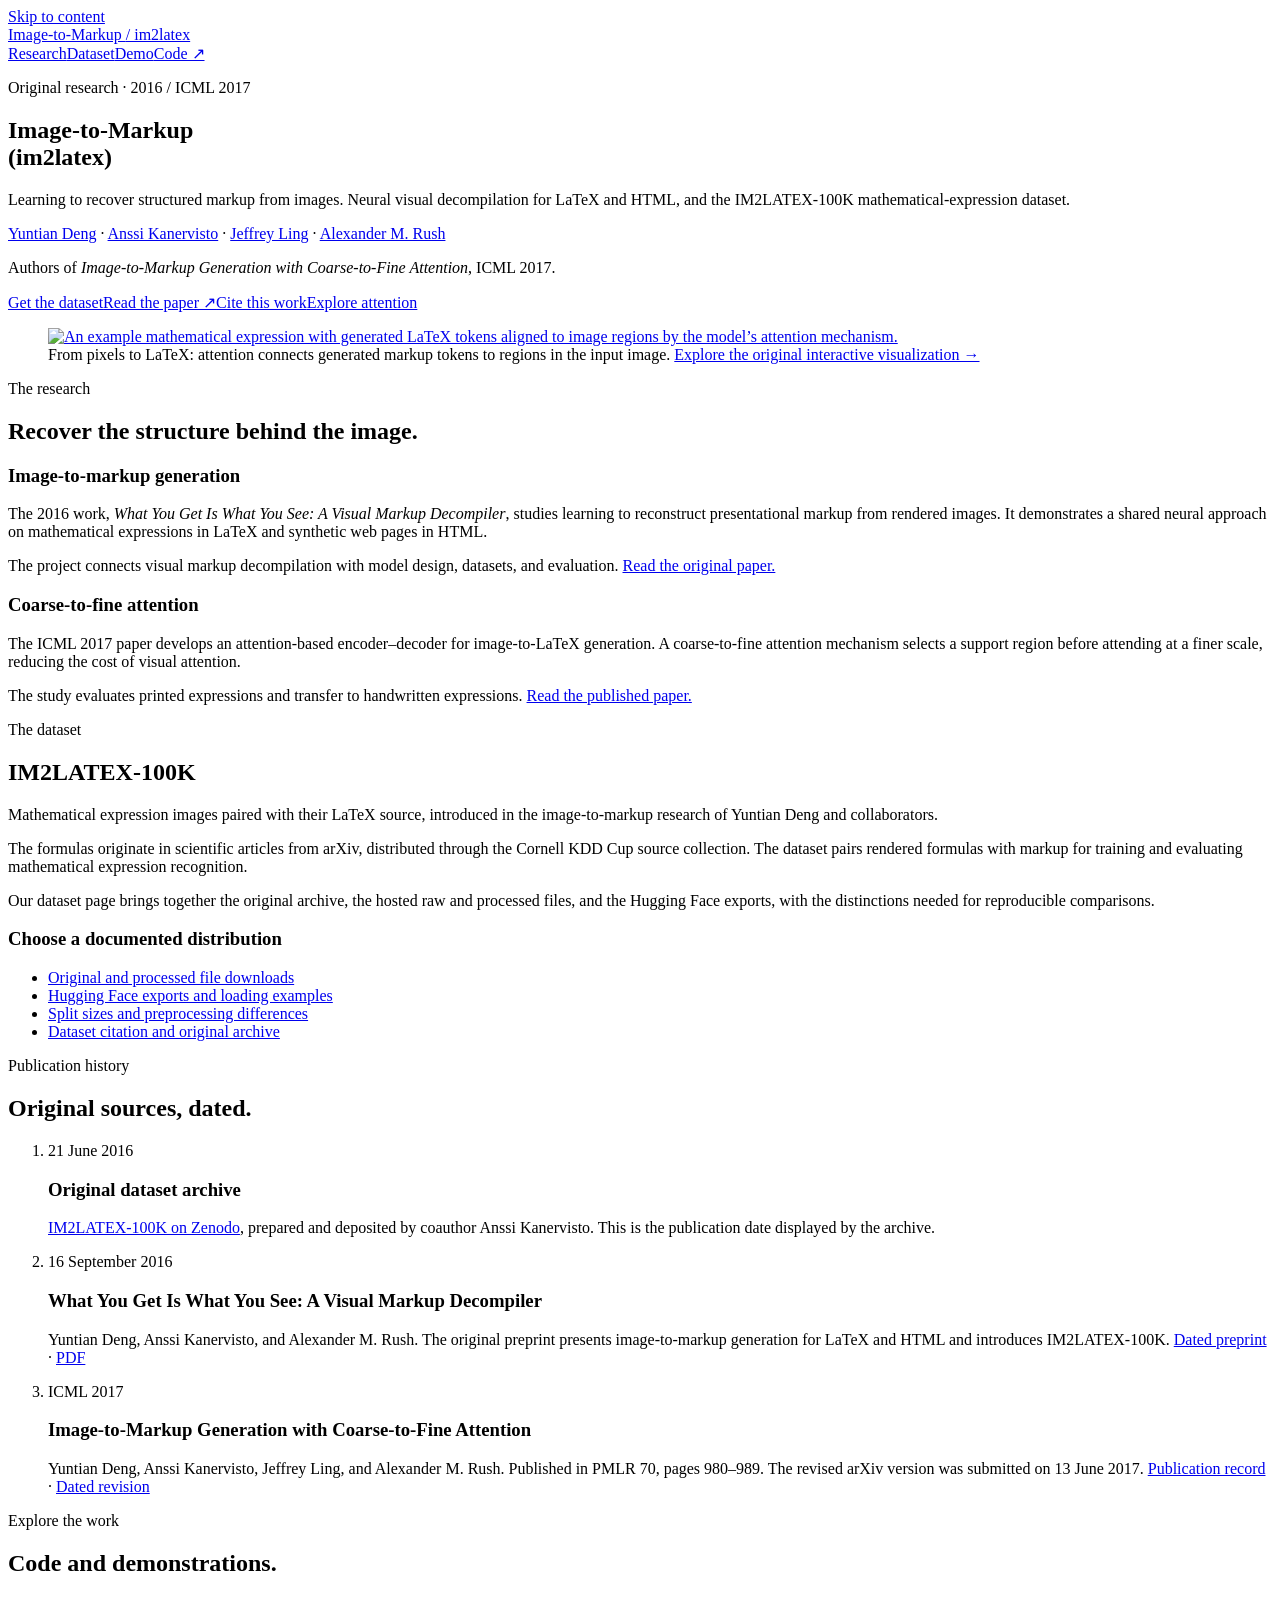
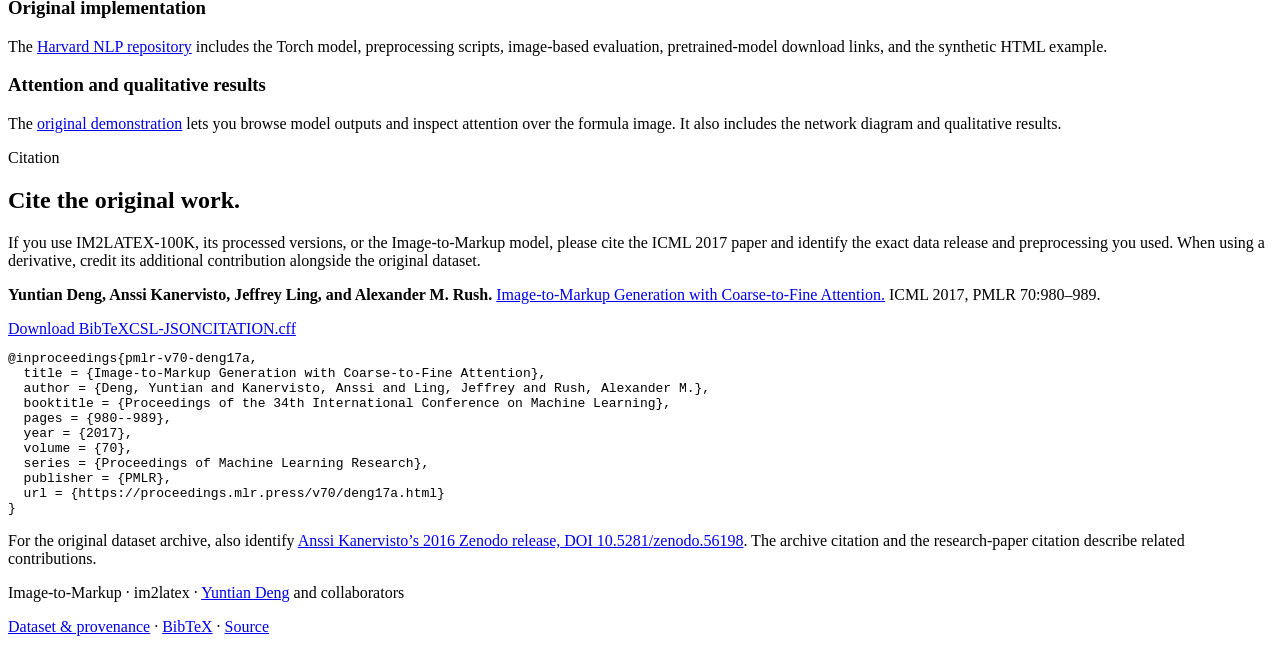
==== site/index.html @ 3790fb49 "Refresh im2latex research site and dataset citation guidance" ====
<!doctype html>
<html lang="en"><head><meta charset="utf-8"><meta name="viewport" content="width=device-width, initial-scale=1">
<title>Image-to-Markup (im2latex) | Original research &amp; IM2LATEX-100K</title><meta name="description" content="Image-to-Markup research by Yuntian Deng and collaborators: im2latex, the IM2LATEX-100K dataset, original papers, code, demonstrations, and citation information.">
<link rel="canonical" href="https://im2markup.yuntiandeng.com/"><meta property="og:title" content="Image-to-Markup (im2latex) | Original research &amp; IM2LATEX-100K"><meta property="og:description" content="Image-to-Markup research by Yuntian Deng and collaborators: im2latex, the IM2LATEX-100K dataset, original papers, code, demonstrations, and citation information."><meta property="og:type" content="website"><meta property="og:url" content="https://im2markup.yuntiandeng.com/"><meta property="og:image" content="https://im2markup.yuntiandeng.com/mathex.png"><meta name="twitter:card" content="summary_large_image">
<link rel="stylesheet" href="/site.css"><link rel="alternate" type="application/x-bibtex" href="/citation.bib" title="ICML 2017 citation">
<meta name="citation_author" content="Yuntian Deng">
<meta name="citation_author" content="Anssi Kanervisto">
<meta name="citation_author" content="Jeffrey Ling">
<meta name="citation_author" content="Alexander M. Rush">
<meta name="citation_title" content="Image-to-Markup Generation with Coarse-to-Fine Attention">
<meta name="citation_publication_date" content="2017">
<meta name="citation_conference_title" content="Proceedings of the 34th International Conference on Machine Learning">
<meta name="citation_pdf_url" content="https://proceedings.mlr.press/v70/deng17a/deng17a.pdf">
<meta name="citation_firstpage" content="980">
<meta name="citation_lastpage" content="989">
<script type="application/ld+json">{"@context": "https://schema.org", "@type": "ScholarlyArticle", "@id": "https://im2markup.yuntiandeng.com/#paper", "name": "Image-to-Markup Generation with Coarse-to-Fine Attention", "author": [{"@type": "Person", "name": "Yuntian Deng", "url": "https://yuntiandeng.com/"}, {"@type": "Person", "name": "Anssi Kanervisto", "url": "https://github.com/Miffyli"}, {"@type": "Person", "name": "Jeffrey Ling", "url": "https://github.com/jeffreyling"}, {"@type": "Person", "name": "Alexander M. Rush", "url": "https://rush-nlp.com/"}], "datePublished": "2017", "url": "https://proceedings.mlr.press/v70/deng17a.html", "sameAs": "https://arxiv.org/abs/1609.04938v2", "isPartOf": {"@type": "PublicationVolume", "name": "Proceedings of Machine Learning Research", "volumeNumber": "70"}, "pageStart": "980", "pageEnd": "989", "encoding": {"@type": "MediaObject", "contentUrl": "https://proceedings.mlr.press/v70/deng17a/deng17a.pdf", "encodingFormat": "application/pdf"}}</script><script src="/site.js" defer></script>
</head><body><a class="skip" href="#main">Skip to content</a><header class="top"><div class="wrap"><a class="brand" href="/">Image-to-Markup <span class="small">/ im2latex</span></a><nav class="nav" aria-label="Main navigation"><a href="/" aria-current="page">Research</a><a href="/data/" >Dataset</a><a href="/demo.html">Demo</a><a href="https://github.com/harvardnlp/im2markup">Code ↗</a></nav></div></header><main id="main" class="wrap">
<section class="hero"><p class="eyebrow">Original research · 2016 / ICML 2017</p><h1>Image-to-Markup<br><span style="color:var(--accent)">(im2latex)</span></h1><p class="subtitle">Learning to recover structured markup from images. Neural visual decompilation for LaTeX and HTML, and the IM2LATEX-100K mathematical-expression dataset.</p><p class="authors"><a href="https://yuntiandeng.com/">Yuntian Deng</a> · <a href="https://github.com/Miffyli">Anssi Kanervisto</a> · <a href="https://github.com/jeffreyling">Jeffrey Ling</a> · <a href="https://rush-nlp.com/">Alexander M. Rush</a></p><p class="venue">Authors of <em>Image-to-Markup Generation with Coarse-to-Fine Attention</em>, ICML 2017.</p><div class="actions"><a class="button primary" href="/data/">Get the dataset</a><a class="button" href="https://proceedings.mlr.press/v70/deng17a.html">Read the paper ↗</a><a class="button" href="#citation">Cite this work</a><a class="button" href="/demo.html">Explore attention</a></div></section>
<figure class="overview-figure" id="align"><a href="/demo.html#align"><img src="/mathex.png" width="2868" height="708" alt="An example mathematical expression with generated LaTeX tokens aligned to image regions by the model’s attention mechanism."></a><figcaption>From pixels to LaTeX: attention connects generated markup tokens to regions in the input image. <a href="/demo.html#align">Explore the original interactive visualization →</a></figcaption></figure>
<section class="section" id="research"><p class="eyebrow">The research</p><h2>Recover the structure behind the image.</h2><div class="columns"><div><h3>Image-to-markup generation</h3><p>The 2016 work, <em>What You Get Is What You See: A Visual Markup Decompiler</em>, studies learning to reconstruct presentational markup from rendered images. It demonstrates a shared neural approach on mathematical expressions in LaTeX and synthetic web pages in HTML.</p><p>The project connects visual markup decompilation with model design, datasets, and evaluation. <a href="https://arxiv.org/pdf/1609.04938v1">Read the original paper.</a></p></div><div><h3>Coarse-to-fine attention</h3><p>The ICML 2017 paper develops an attention-based encoder–decoder for image-to-LaTeX generation. A coarse-to-fine attention mechanism selects a support region before attending at a finer scale, reducing the cost of visual attention.</p><p>The study evaluates printed expressions and transfer to handwritten expressions. <a href="https://proceedings.mlr.press/v70/deng17a/deng17a.pdf">Read the published paper.</a></p></div></div></section>
<section class="section" id="dataset"><p class="eyebrow">The dataset</p><h2>IM2LATEX-100K</h2><p class="section-intro">Mathematical expression images paired with their LaTeX source, introduced in the image-to-markup research of Yuntian Deng and collaborators.</p><div class="columns"><div><p>The formulas originate in scientific articles from arXiv, distributed through the Cornell KDD Cup source collection. The dataset pairs rendered formulas with markup for training and evaluating mathematical expression recognition.</p><p>Our dataset page brings together the original archive, the hosted raw and processed files, and the Hugging Face exports, with the distinctions needed for reproducible comparisons.</p></div><div><h3>Choose a documented distribution</h3><ul class="resources"><li><a href="/data/#downloads">Original and processed file downloads</a></li><li><a href="/data/#hugging-face">Hugging Face exports and loading examples</a></li><li><a href="/data/#versions">Split sizes and preprocessing differences</a></li><li><a href="/data/#citation">Dataset citation and original archive</a></li></ul></div></div></section>
<section class="section" id="history"><p class="eyebrow">Publication history</p><h2>Original sources, dated.</h2><ol class="timeline"><li><time datetime="2016-06-21">21 June 2016</time><div><h3>Original dataset archive</h3><p><a href="https://doi.org/10.5281/zenodo.56198">IM2LATEX-100K on Zenodo</a>, prepared and deposited by coauthor Anssi Kanervisto. This is the publication date displayed by the archive.</p></div></li><li><time datetime="2016-09-16">16 September 2016</time><div><h3>What You Get Is What You See: A Visual Markup Decompiler</h3><p>Yuntian Deng, Anssi Kanervisto, and Alexander M. Rush. The original preprint presents image-to-markup generation for LaTeX and HTML and introduces IM2LATEX-100K. <a href="https://arxiv.org/abs/1609.04938v1">Dated preprint</a> · <a href="https://arxiv.org/pdf/1609.04938v1">PDF</a></p></div></li><li><time datetime="2017">ICML 2017</time><div><h3>Image-to-Markup Generation with Coarse-to-Fine Attention</h3><p>Yuntian Deng, Anssi Kanervisto, Jeffrey Ling, and Alexander M. Rush. Published in PMLR 70, pages 980–989. The revised arXiv version was submitted on 13 June 2017. <a href="https://proceedings.mlr.press/v70/deng17a.html">Publication record</a> · <a href="https://arxiv.org/abs/1609.04938v2">Dated revision</a></p></div></li></ol></section>
<section class="section" id="model"><p class="eyebrow">Explore the work</p><h2>Code and demonstrations.</h2><div class="columns"><div><h3>Original implementation</h3><p>The <a href="https://github.com/harvardnlp/im2markup">Harvard NLP repository</a> includes the Torch model, preprocessing scripts, image-based evaluation, pretrained-model download links, and the synthetic HTML example.</p></div><div id="results"><h3>Attention and qualitative results</h3><p>The <a href="/demo.html">original demonstration</a> lets you browse model outputs and inspect attention over the formula image. It also includes the network diagram and qualitative results.</p></div></div></section>
<section class="section anchor" id="citation"><p class="eyebrow">Citation</p><h2>Cite the original work.</h2><p class="citation">If you use IM2LATEX-100K, its processed versions, or the Image-to-Markup model, please cite the ICML 2017 paper and identify the exact data release and preprocessing you used. When using a derivative, credit its additional contribution alongside the original dataset.</p><p class="citation"><strong>Yuntian Deng, Anssi Kanervisto, Jeffrey Ling, and Alexander M. Rush.</strong> <a href="https://proceedings.mlr.press/v70/deng17a.html">Image-to-Markup Generation with Coarse-to-Fine Attention.</a> ICML 2017, PMLR 70:980–989.</p><div class="citation-tools"><button type="button" data-copy="bibtex" hidden>Copy BibTeX</button><a href="/citation.bib" download>Download BibTeX</a><a href="/citation.csl.json" download>CSL-JSON</a><a href="/CITATION.cff" download>CITATION.cff</a></div><pre id="bibtex">@inproceedings{pmlr-v70-deng17a,
  title = {Image-to-Markup Generation with Coarse-to-Fine Attention},
  author = {Deng, Yuntian and Kanervisto, Anssi and Ling, Jeffrey and Rush, Alexander M.},
  booktitle = {Proceedings of the 34th International Conference on Machine Learning},
  pages = {980--989},
  year = {2017},
  volume = {70},
  series = {Proceedings of Machine Learning Research},
  publisher = {PMLR},
  url = {https://proceedings.mlr.press/v70/deng17a.html}
}
</pre><p id="copy-status" class="status" role="status" aria-live="polite"></p><p class="small">For the original dataset archive, also identify <a href="https://doi.org/10.5281/zenodo.56198">Anssi Kanervisto’s 2016 Zenodo release, DOI 10.5281/zenodo.56198</a>. The archive citation and the research-paper citation describe related contributions.</p></section></main><footer class="footer"><div class="wrap"><p>Image-to-Markup · im2latex · <a href="https://yuntiandeng.com/">Yuntian Deng</a> and collaborators</p><p><a href="/data/">Dataset &amp; provenance</a> · <a href="/citation.bib">BibTeX</a> · <a href="https://github.com/harvardnlp/im2markup">Source</a></p></div></footer></body></html>
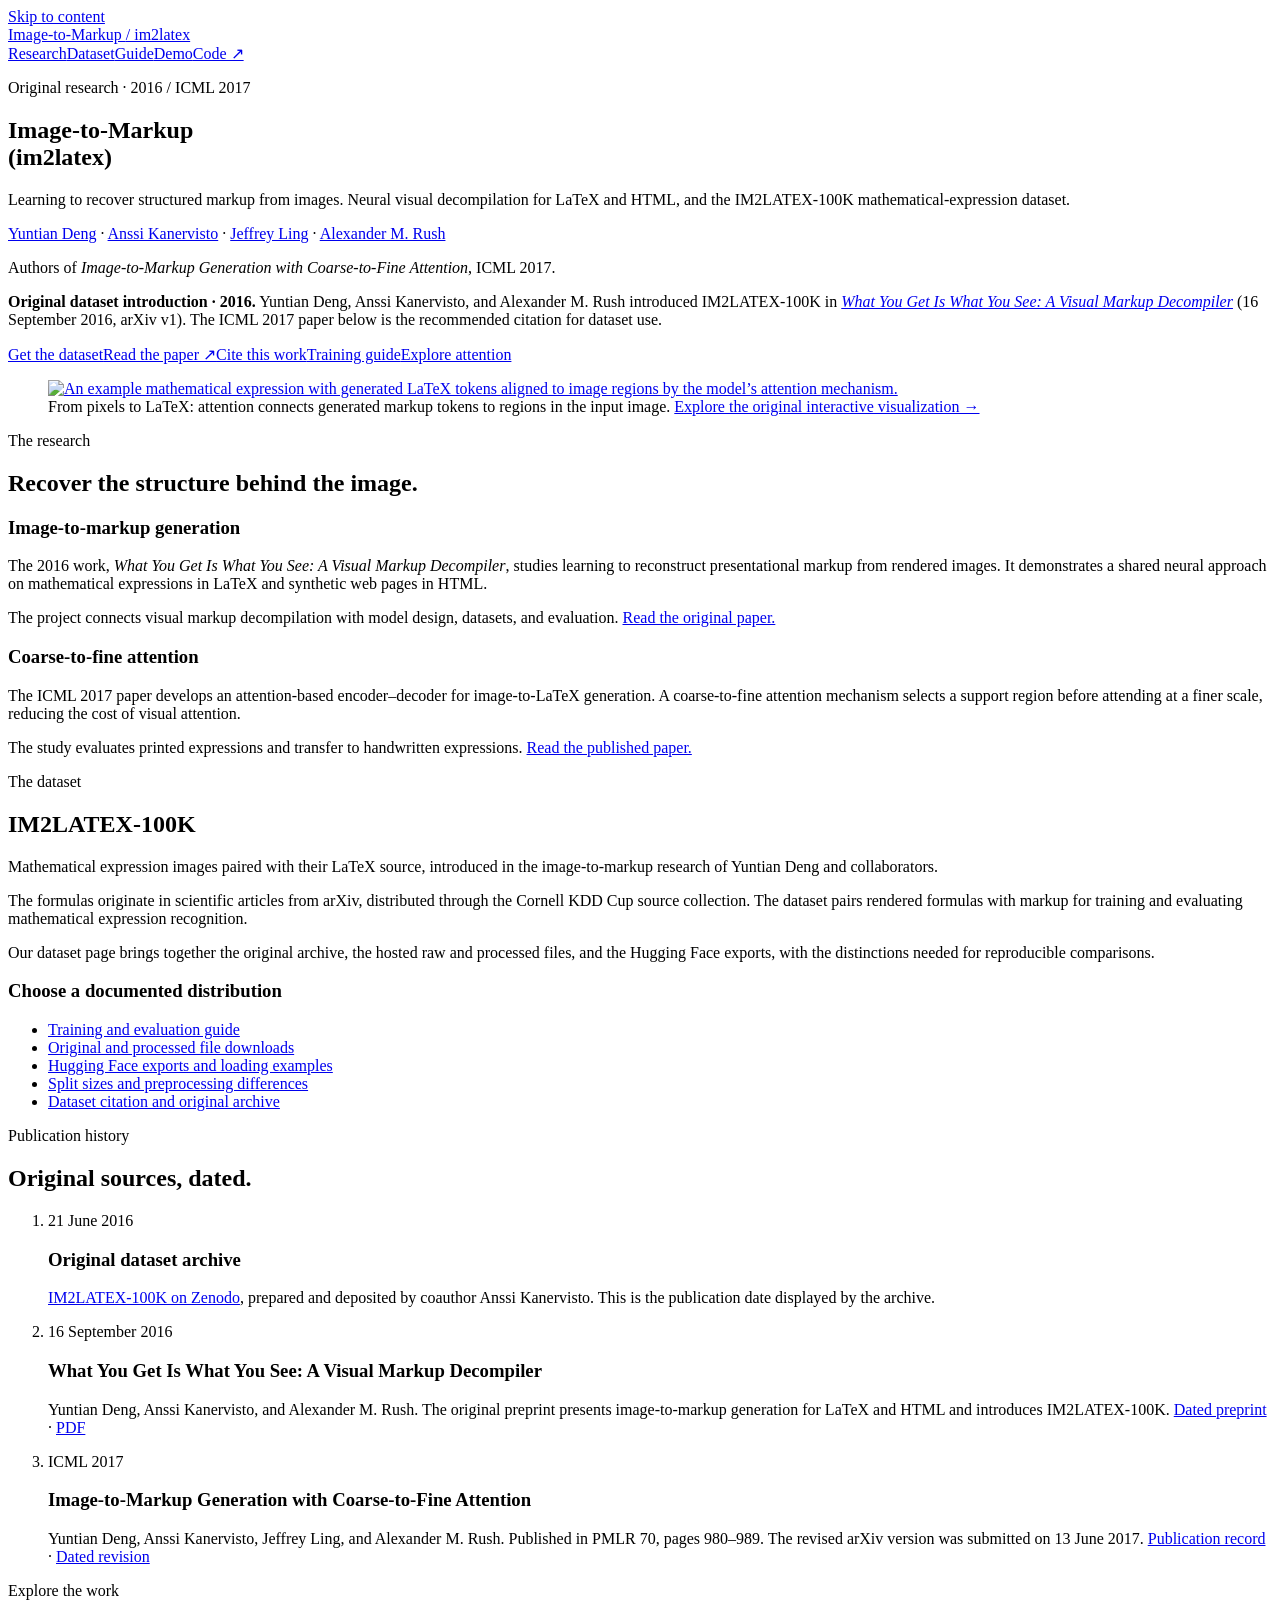
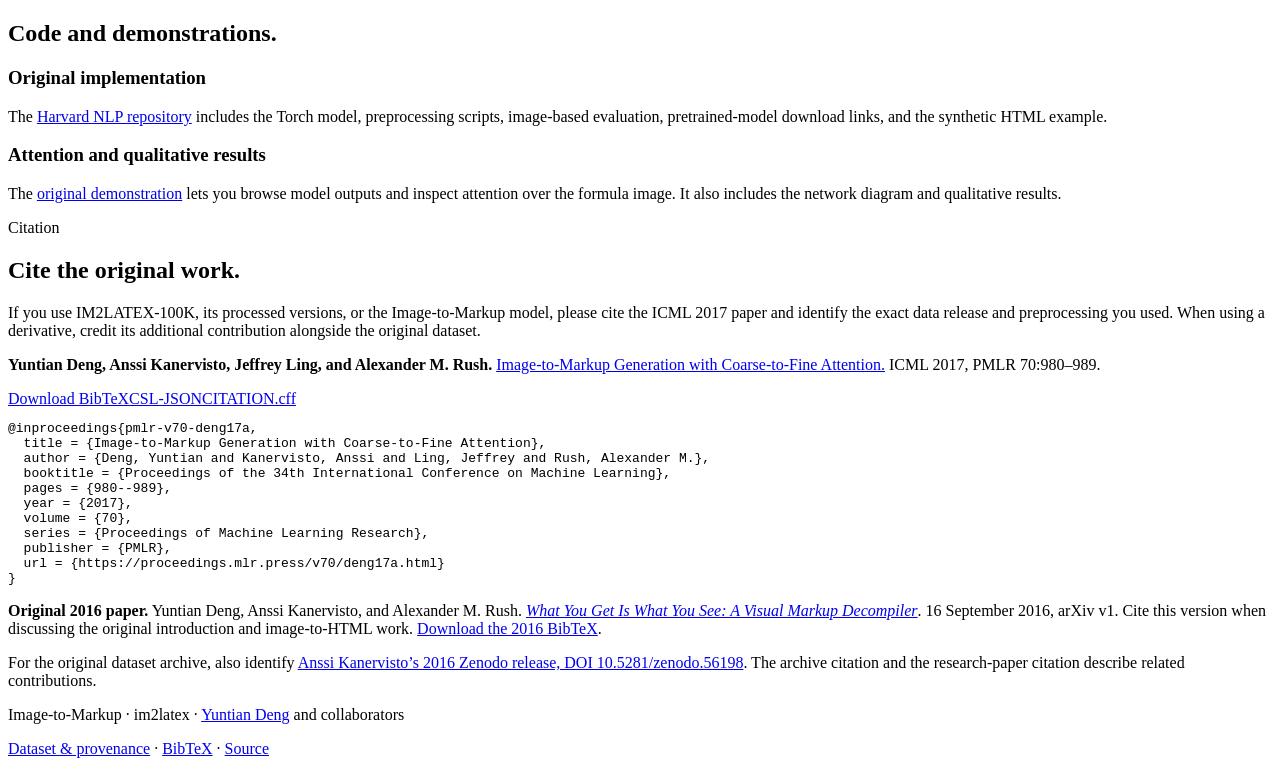
==== commit 2ae6fc41: "Add IM2LATEX training guide and clarify original research attribution" ====
--- a/site/index.html
+++ b/site/index.html
@@ -13,12 +13,12 @@
 <meta name="citation_pdf_url" content="https://proceedings.mlr.press/v70/deng17a/deng17a.pdf">
 <meta name="citation_firstpage" content="980">
 <meta name="citation_lastpage" content="989">
-<script type="application/ld+json">{"@context": "https://schema.org", "@type": "ScholarlyArticle", "@id": "https://im2markup.yuntiandeng.com/#paper", "name": "Image-to-Markup Generation with Coarse-to-Fine Attention", "author": [{"@type": "Person", "name": "Yuntian Deng", "url": "https://yuntiandeng.com/"}, {"@type": "Person", "name": "Anssi Kanervisto", "url": "https://github.com/Miffyli"}, {"@type": "Person", "name": "Jeffrey Ling", "url": "https://github.com/jeffreyling"}, {"@type": "Person", "name": "Alexander M. Rush", "url": "https://rush-nlp.com/"}], "datePublished": "2017", "url": "https://proceedings.mlr.press/v70/deng17a.html", "sameAs": "https://arxiv.org/abs/1609.04938v2", "isPartOf": {"@type": "PublicationVolume", "name": "Proceedings of Machine Learning Research", "volumeNumber": "70"}, "pageStart": "980", "pageEnd": "989", "encoding": {"@type": "MediaObject", "contentUrl": "https://proceedings.mlr.press/v70/deng17a/deng17a.pdf", "encodingFormat": "application/pdf"}}</script><script src="/site.js" defer></script>
-</head><body><a class="skip" href="#main">Skip to content</a><header class="top"><div class="wrap"><a class="brand" href="/">Image-to-Markup <span class="small">/ im2latex</span></a><nav class="nav" aria-label="Main navigation"><a href="/" aria-current="page">Research</a><a href="/data/" >Dataset</a><a href="/demo.html">Demo</a><a href="https://github.com/harvardnlp/im2markup">Code ↗</a></nav></div></header><main id="main" class="wrap">
-<section class="hero"><p class="eyebrow">Original research · 2016 / ICML 2017</p><h1>Image-to-Markup<br><span style="color:var(--accent)">(im2latex)</span></h1><p class="subtitle">Learning to recover structured markup from images. Neural visual decompilation for LaTeX and HTML, and the IM2LATEX-100K mathematical-expression dataset.</p><p class="authors"><a href="https://yuntiandeng.com/">Yuntian Deng</a> · <a href="https://github.com/Miffyli">Anssi Kanervisto</a> · <a href="https://github.com/jeffreyling">Jeffrey Ling</a> · <a href="https://rush-nlp.com/">Alexander M. Rush</a></p><p class="venue">Authors of <em>Image-to-Markup Generation with Coarse-to-Fine Attention</em>, ICML 2017.</p><div class="actions"><a class="button primary" href="/data/">Get the dataset</a><a class="button" href="https://proceedings.mlr.press/v70/deng17a.html">Read the paper ↗</a><a class="button" href="#citation">Cite this work</a><a class="button" href="/demo.html">Explore attention</a></div></section>
+<script type="application/ld+json">{"@context": "https://schema.org", "@graph": [{"@context": "https://schema.org", "@type": "ScholarlyArticle", "@id": "https://im2markup.yuntiandeng.com/#paper-2016", "name": "What You Get Is What You See: A Visual Markup Decompiler", "author": [{"@type": "Person", "name": "Yuntian Deng", "url": "https://yuntiandeng.com/"}, {"@type": "Person", "name": "Anssi Kanervisto", "url": "https://github.com/Miffyli"}, {"@type": "Person", "name": "Alexander M. Rush", "url": "https://rush-nlp.com/"}], "datePublished": "2016-09-16", "version": "arXiv v1", "url": "https://arxiv.org/abs/1609.04938v1", "identifier": "arXiv:1609.04938v1", "description": "The original Image-to-Markup paper introduces IM2LATEX-100K and learns to recover LaTeX and HTML from rendered images.", "encoding": {"@type": "MediaObject", "contentUrl": "https://arxiv.org/pdf/1609.04938v1", "encodingFormat": "application/pdf"}}, {"@context": "https://schema.org", "@type": "ScholarlyArticle", "@id": "https://im2markup.yuntiandeng.com/#paper", "name": "Image-to-Markup Generation with Coarse-to-Fine Attention", "author": [{"@type": "Person", "name": "Yuntian Deng", "url": "https://yuntiandeng.com/"}, {"@type": "Person", "name": "Anssi Kanervisto", "url": "https://github.com/Miffyli"}, {"@type": "Person", "name": "Jeffrey Ling", "url": "https://github.com/jeffreyling"}, {"@type": "Person", "name": "Alexander M. Rush", "url": "https://rush-nlp.com/"}], "datePublished": "2017", "url": "https://proceedings.mlr.press/v70/deng17a.html", "sameAs": "https://arxiv.org/abs/1609.04938v2", "isPartOf": {"@type": "PublicationVolume", "name": "Proceedings of Machine Learning Research", "volumeNumber": "70"}, "pageStart": "980", "pageEnd": "989", "encoding": {"@type": "MediaObject", "contentUrl": "https://proceedings.mlr.press/v70/deng17a/deng17a.pdf", "encodingFormat": "application/pdf"}, "isBasedOn": {"@id": "https://im2markup.yuntiandeng.com/#paper-2016"}}]}</script><script src="/site.js" defer></script>
+</head><body><a class="skip" href="#main">Skip to content</a><header class="top"><div class="wrap"><a class="brand" href="/">Image-to-Markup <span class="small">/ im2latex</span></a><nav class="nav" aria-label="Main navigation"><a href="/" aria-current="page">Research</a><a href="/data/" >Dataset</a><a href="/guide/">Guide</a><a href="/demo.html">Demo</a><a href="https://github.com/harvardnlp/im2markup">Code ↗</a></nav></div></header><main id="main" class="wrap">
+<section class="hero"><p class="eyebrow">Original research · 2016 / ICML 2017</p><h1>Image-to-Markup<br><span style="color:var(--accent)">(im2latex)</span></h1><p class="subtitle">Learning to recover structured markup from images. Neural visual decompilation for LaTeX and HTML, and the IM2LATEX-100K mathematical-expression dataset.</p><p class="authors"><a href="https://yuntiandeng.com/">Yuntian Deng</a> · <a href="https://github.com/Miffyli">Anssi Kanervisto</a> · <a href="https://github.com/jeffreyling">Jeffrey Ling</a> · <a href="https://rush-nlp.com/">Alexander M. Rush</a></p><p class="venue">Authors of <em>Image-to-Markup Generation with Coarse-to-Fine Attention</em>, ICML 2017.</p><p class="origin"><strong>Original dataset introduction · 2016.</strong> Yuntian Deng, Anssi Kanervisto, and Alexander M. Rush introduced IM2LATEX-100K in <a href="https://arxiv.org/abs/1609.04938v1"><em>What You Get Is What You See: A Visual Markup Decompiler</em></a> (16 September 2016, arXiv v1). The ICML 2017 paper below is the recommended citation for dataset use.</p><div class="actions"><a class="button primary" href="/data/">Get the dataset</a><a class="button" href="https://proceedings.mlr.press/v70/deng17a.html">Read the paper ↗</a><a class="button" href="#citation">Cite this work</a><a class="button" href="/guide/">Training guide</a><a class="button" href="/demo.html">Explore attention</a></div></section>
 <figure class="overview-figure" id="align"><a href="/demo.html#align"><img src="/mathex.png" width="2868" height="708" alt="An example mathematical expression with generated LaTeX tokens aligned to image regions by the model’s attention mechanism."></a><figcaption>From pixels to LaTeX: attention connects generated markup tokens to regions in the input image. <a href="/demo.html#align">Explore the original interactive visualization →</a></figcaption></figure>
-<section class="section" id="research"><p class="eyebrow">The research</p><h2>Recover the structure behind the image.</h2><div class="columns"><div><h3>Image-to-markup generation</h3><p>The 2016 work, <em>What You Get Is What You See: A Visual Markup Decompiler</em>, studies learning to reconstruct presentational markup from rendered images. It demonstrates a shared neural approach on mathematical expressions in LaTeX and synthetic web pages in HTML.</p><p>The project connects visual markup decompilation with model design, datasets, and evaluation. <a href="https://arxiv.org/pdf/1609.04938v1">Read the original paper.</a></p></div><div><h3>Coarse-to-fine attention</h3><p>The ICML 2017 paper develops an attention-based encoder–decoder for image-to-LaTeX generation. A coarse-to-fine attention mechanism selects a support region before attending at a finer scale, reducing the cost of visual attention.</p><p>The study evaluates printed expressions and transfer to handwritten expressions. <a href="https://proceedings.mlr.press/v70/deng17a/deng17a.pdf">Read the published paper.</a></p></div></div></section>
-<section class="section" id="dataset"><p class="eyebrow">The dataset</p><h2>IM2LATEX-100K</h2><p class="section-intro">Mathematical expression images paired with their LaTeX source, introduced in the image-to-markup research of Yuntian Deng and collaborators.</p><div class="columns"><div><p>The formulas originate in scientific articles from arXiv, distributed through the Cornell KDD Cup source collection. The dataset pairs rendered formulas with markup for training and evaluating mathematical expression recognition.</p><p>Our dataset page brings together the original archive, the hosted raw and processed files, and the Hugging Face exports, with the distinctions needed for reproducible comparisons.</p></div><div><h3>Choose a documented distribution</h3><ul class="resources"><li><a href="/data/#downloads">Original and processed file downloads</a></li><li><a href="/data/#hugging-face">Hugging Face exports and loading examples</a></li><li><a href="/data/#versions">Split sizes and preprocessing differences</a></li><li><a href="/data/#citation">Dataset citation and original archive</a></li></ul></div></div></section>
+<section class="section" id="research"><p class="eyebrow">The research</p><h2>Recover the structure behind the image.</h2><div class="columns"><div><h3>Image-to-markup generation</h3><p>The 2016 work, <em>What You Get Is What You See: A Visual Markup Decompiler</em>, studies learning to reconstruct presentational markup from rendered images. It demonstrates a shared neural approach on mathematical expressions in LaTeX and synthetic web pages in HTML.</p><p>The project connects visual markup decompilation with model design, datasets, and evaluation. <a href="https://arxiv.org/abs/1609.04938v1">Read the original paper.</a></p></div><div><h3>Coarse-to-fine attention</h3><p>The ICML 2017 paper develops an attention-based encoder–decoder for image-to-LaTeX generation. A coarse-to-fine attention mechanism selects a support region before attending at a finer scale, reducing the cost of visual attention.</p><p>The study evaluates printed expressions and transfer to handwritten expressions. <a href="https://proceedings.mlr.press/v70/deng17a/deng17a.pdf">Read the published paper.</a></p></div></div></section>
+<section class="section" id="dataset"><p class="eyebrow">The dataset</p><h2>IM2LATEX-100K</h2><p class="section-intro">Mathematical expression images paired with their LaTeX source, introduced in the image-to-markup research of Yuntian Deng and collaborators.</p><div class="columns"><div><p>The formulas originate in scientific articles from arXiv, distributed through the Cornell KDD Cup source collection. The dataset pairs rendered formulas with markup for training and evaluating mathematical expression recognition.</p><p>Our dataset page brings together the original archive, the hosted raw and processed files, and the Hugging Face exports, with the distinctions needed for reproducible comparisons.</p></div><div><h3>Choose a documented distribution</h3><ul class="resources"><li><a href="/guide/">Training and evaluation guide</a></li><li><a href="/data/#downloads">Original and processed file downloads</a></li><li><a href="/data/#hugging-face">Hugging Face exports and loading examples</a></li><li><a href="/data/#versions">Split sizes and preprocessing differences</a></li><li><a href="/data/#citation">Dataset citation and original archive</a></li></ul></div></div></section>
 <section class="section" id="history"><p class="eyebrow">Publication history</p><h2>Original sources, dated.</h2><ol class="timeline"><li><time datetime="2016-06-21">21 June 2016</time><div><h3>Original dataset archive</h3><p><a href="https://doi.org/10.5281/zenodo.56198">IM2LATEX-100K on Zenodo</a>, prepared and deposited by coauthor Anssi Kanervisto. This is the publication date displayed by the archive.</p></div></li><li><time datetime="2016-09-16">16 September 2016</time><div><h3>What You Get Is What You See: A Visual Markup Decompiler</h3><p>Yuntian Deng, Anssi Kanervisto, and Alexander M. Rush. The original preprint presents image-to-markup generation for LaTeX and HTML and introduces IM2LATEX-100K. <a href="https://arxiv.org/abs/1609.04938v1">Dated preprint</a> · <a href="https://arxiv.org/pdf/1609.04938v1">PDF</a></p></div></li><li><time datetime="2017">ICML 2017</time><div><h3>Image-to-Markup Generation with Coarse-to-Fine Attention</h3><p>Yuntian Deng, Anssi Kanervisto, Jeffrey Ling, and Alexander M. Rush. Published in PMLR 70, pages 980–989. The revised arXiv version was submitted on 13 June 2017. <a href="https://proceedings.mlr.press/v70/deng17a.html">Publication record</a> · <a href="https://arxiv.org/abs/1609.04938v2">Dated revision</a></p></div></li></ol></section>
 <section class="section" id="model"><p class="eyebrow">Explore the work</p><h2>Code and demonstrations.</h2><div class="columns"><div><h3>Original implementation</h3><p>The <a href="https://github.com/harvardnlp/im2markup">Harvard NLP repository</a> includes the Torch model, preprocessing scripts, image-based evaluation, pretrained-model download links, and the synthetic HTML example.</p></div><div id="results"><h3>Attention and qualitative results</h3><p>The <a href="/demo.html">original demonstration</a> lets you browse model outputs and inspect attention over the formula image. It also includes the network diagram and qualitative results.</p></div></div></section>
 <section class="section anchor" id="citation"><p class="eyebrow">Citation</p><h2>Cite the original work.</h2><p class="citation">If you use IM2LATEX-100K, its processed versions, or the Image-to-Markup model, please cite the ICML 2017 paper and identify the exact data release and preprocessing you used. When using a derivative, credit its additional contribution alongside the original dataset.</p><p class="citation"><strong>Yuntian Deng, Anssi Kanervisto, Jeffrey Ling, and Alexander M. Rush.</strong> <a href="https://proceedings.mlr.press/v70/deng17a.html">Image-to-Markup Generation with Coarse-to-Fine Attention.</a> ICML 2017, PMLR 70:980–989.</p><div class="citation-tools"><button type="button" data-copy="bibtex" hidden>Copy BibTeX</button><a href="/citation.bib" download>Download BibTeX</a><a href="/citation.csl.json" download>CSL-JSON</a><a href="/CITATION.cff" download>CITATION.cff</a></div><pre id="bibtex">@inproceedings{pmlr-v70-deng17a,
@@ -32,4 +32,4 @@
   publisher = {PMLR},
   url = {https://proceedings.mlr.press/v70/deng17a.html}
 }
-</pre><p id="copy-status" class="status" role="status" aria-live="polite"></p><p class="small">For the original dataset archive, also identify <a href="https://doi.org/10.5281/zenodo.56198">Anssi Kanervisto’s 2016 Zenodo release, DOI 10.5281/zenodo.56198</a>. The archive citation and the research-paper citation describe related contributions.</p></section></main><footer class="footer"><div class="wrap"><p>Image-to-Markup · im2latex · <a href="https://yuntiandeng.com/">Yuntian Deng</a> and collaborators</p><p><a href="/data/">Dataset &amp; provenance</a> · <a href="/citation.bib">BibTeX</a> · <a href="https://github.com/harvardnlp/im2markup">Source</a></p></div></footer></body></html>
+</pre><p id="copy-status" class="status" role="status" aria-live="polite"></p><div class="note"><p><strong>Original 2016 paper.</strong> Yuntian Deng, Anssi Kanervisto, and Alexander M. Rush. <a href="https://arxiv.org/abs/1609.04938v1"><em>What You Get Is What You See: A Visual Markup Decompiler</em></a>. 16 September 2016, arXiv v1. Cite this version when discussing the original introduction and image-to-HTML work. <a href="/citation-2016.bib" download>Download the 2016 BibTeX</a>.</p></div><p class="small">For the original dataset archive, also identify <a href="https://doi.org/10.5281/zenodo.56198">Anssi Kanervisto’s 2016 Zenodo release, DOI 10.5281/zenodo.56198</a>. The archive citation and the research-paper citation describe related contributions.</p></section></main><footer class="footer"><div class="wrap"><p>Image-to-Markup · im2latex · <a href="https://yuntiandeng.com/">Yuntian Deng</a> and collaborators</p><p><a href="/data/">Dataset &amp; provenance</a> · <a href="/citation.bib">BibTeX</a> · <a href="https://github.com/harvardnlp/im2markup">Source</a></p></div></footer></body></html>
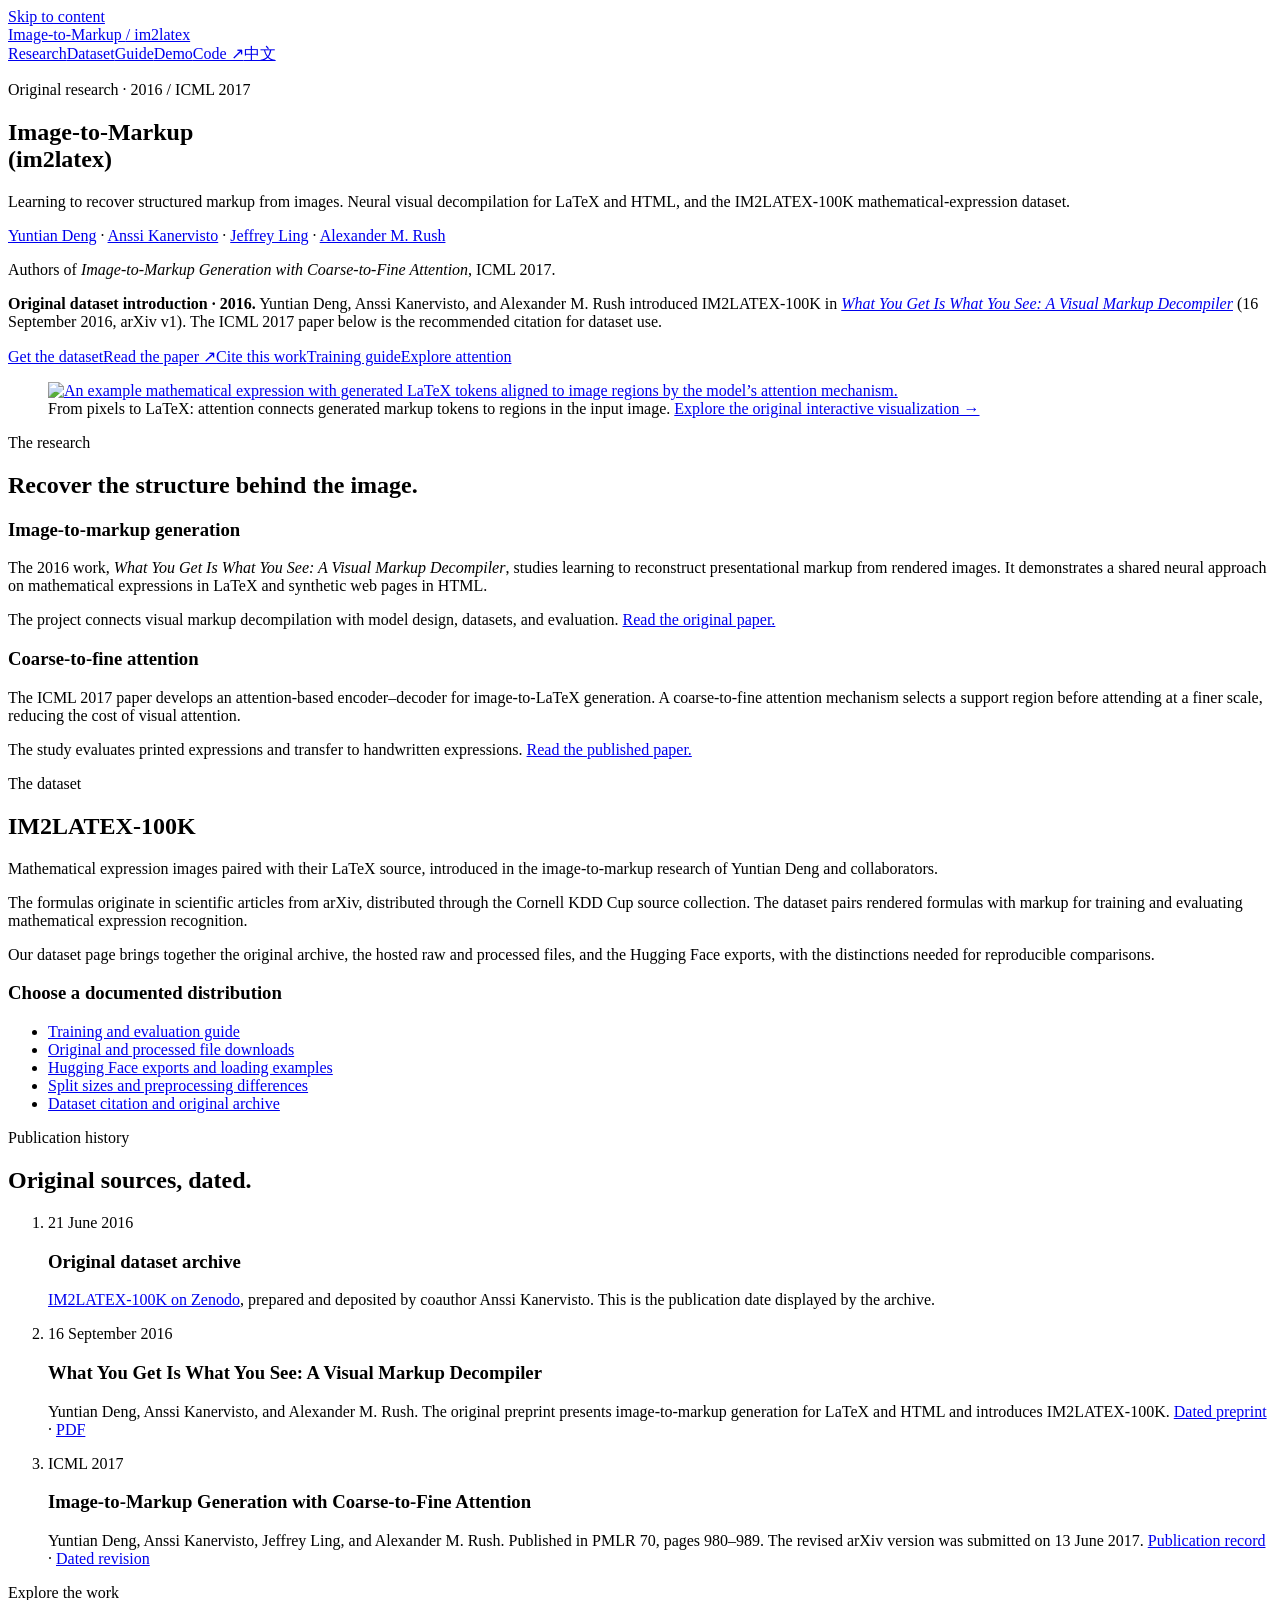
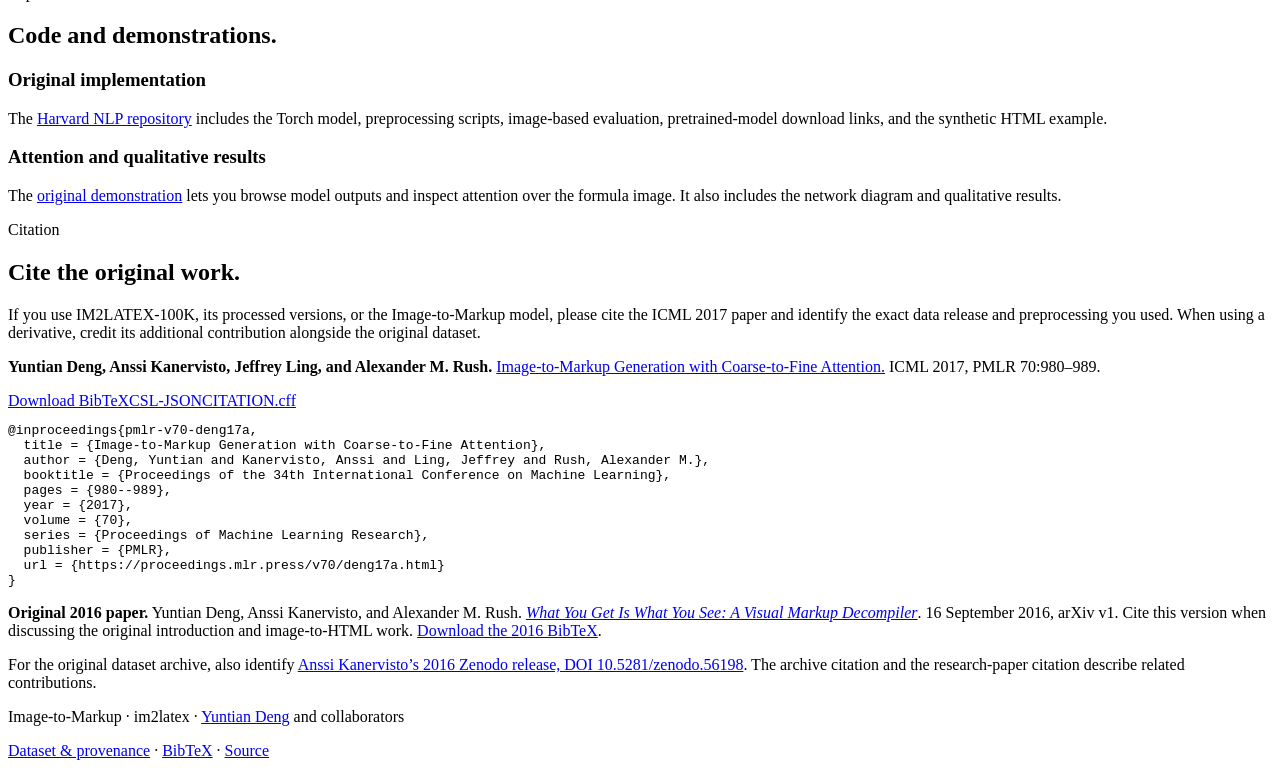
==== commit 507049a4: "Add Chinese research, dataset and training guides" ====
--- a/site/index.html
+++ b/site/index.html
@@ -1,7 +1,11 @@
 <!doctype html>
 <html lang="en"><head><meta charset="utf-8"><meta name="viewport" content="width=device-width, initial-scale=1">
 <title>Image-to-Markup (im2latex) | Original research &amp; IM2LATEX-100K</title><meta name="description" content="Image-to-Markup research by Yuntian Deng and collaborators: im2latex, the IM2LATEX-100K dataset, original papers, code, demonstrations, and citation information.">
-<link rel="canonical" href="https://im2markup.yuntiandeng.com/"><meta property="og:title" content="Image-to-Markup (im2latex) | Original research &amp; IM2LATEX-100K"><meta property="og:description" content="Image-to-Markup research by Yuntian Deng and collaborators: im2latex, the IM2LATEX-100K dataset, original papers, code, demonstrations, and citation information."><meta property="og:type" content="website"><meta property="og:url" content="https://im2markup.yuntiandeng.com/"><meta property="og:image" content="https://im2markup.yuntiandeng.com/mathex.png"><meta name="twitter:card" content="summary_large_image">
+<link rel="canonical" href="https://im2markup.yuntiandeng.com/">
+<link rel="alternate" hreflang="en" href="https://im2markup.yuntiandeng.com/">
+<link rel="alternate" hreflang="zh-Hans" href="https://im2markup.yuntiandeng.com/zh/">
+<link rel="alternate" hreflang="x-default" href="https://im2markup.yuntiandeng.com/">
+<meta property="og:title" content="Image-to-Markup (im2latex) | Original research &amp; IM2LATEX-100K"><meta property="og:description" content="Image-to-Markup research by Yuntian Deng and collaborators: im2latex, the IM2LATEX-100K dataset, original papers, code, demonstrations, and citation information."><meta property="og:type" content="website"><meta property="og:url" content="https://im2markup.yuntiandeng.com/"><meta property="og:image" content="https://im2markup.yuntiandeng.com/mathex.png"><meta name="twitter:card" content="summary_large_image">
 <link rel="stylesheet" href="/site.css"><link rel="alternate" type="application/x-bibtex" href="/citation.bib" title="ICML 2017 citation">
 <meta name="citation_author" content="Yuntian Deng">
 <meta name="citation_author" content="Anssi Kanervisto">
@@ -13,8 +17,8 @@
 <meta name="citation_pdf_url" content="https://proceedings.mlr.press/v70/deng17a/deng17a.pdf">
 <meta name="citation_firstpage" content="980">
 <meta name="citation_lastpage" content="989">
-<script type="application/ld+json">{"@context": "https://schema.org", "@graph": [{"@context": "https://schema.org", "@type": "ScholarlyArticle", "@id": "https://im2markup.yuntiandeng.com/#paper-2016", "name": "What You Get Is What You See: A Visual Markup Decompiler", "author": [{"@type": "Person", "name": "Yuntian Deng", "url": "https://yuntiandeng.com/"}, {"@type": "Person", "name": "Anssi Kanervisto", "url": "https://github.com/Miffyli"}, {"@type": "Person", "name": "Alexander M. Rush", "url": "https://rush-nlp.com/"}], "datePublished": "2016-09-16", "version": "arXiv v1", "url": "https://arxiv.org/abs/1609.04938v1", "identifier": "arXiv:1609.04938v1", "description": "The original Image-to-Markup paper introduces IM2LATEX-100K and learns to recover LaTeX and HTML from rendered images.", "encoding": {"@type": "MediaObject", "contentUrl": "https://arxiv.org/pdf/1609.04938v1", "encodingFormat": "application/pdf"}}, {"@context": "https://schema.org", "@type": "ScholarlyArticle", "@id": "https://im2markup.yuntiandeng.com/#paper", "name": "Image-to-Markup Generation with Coarse-to-Fine Attention", "author": [{"@type": "Person", "name": "Yuntian Deng", "url": "https://yuntiandeng.com/"}, {"@type": "Person", "name": "Anssi Kanervisto", "url": "https://github.com/Miffyli"}, {"@type": "Person", "name": "Jeffrey Ling", "url": "https://github.com/jeffreyling"}, {"@type": "Person", "name": "Alexander M. Rush", "url": "https://rush-nlp.com/"}], "datePublished": "2017", "url": "https://proceedings.mlr.press/v70/deng17a.html", "sameAs": "https://arxiv.org/abs/1609.04938v2", "isPartOf": {"@type": "PublicationVolume", "name": "Proceedings of Machine Learning Research", "volumeNumber": "70"}, "pageStart": "980", "pageEnd": "989", "encoding": {"@type": "MediaObject", "contentUrl": "https://proceedings.mlr.press/v70/deng17a/deng17a.pdf", "encodingFormat": "application/pdf"}, "isBasedOn": {"@id": "https://im2markup.yuntiandeng.com/#paper-2016"}}]}</script><script src="/site.js" defer></script>
-</head><body><a class="skip" href="#main">Skip to content</a><header class="top"><div class="wrap"><a class="brand" href="/">Image-to-Markup <span class="small">/ im2latex</span></a><nav class="nav" aria-label="Main navigation"><a href="/" aria-current="page">Research</a><a href="/data/" >Dataset</a><a href="/guide/">Guide</a><a href="/demo.html">Demo</a><a href="https://github.com/harvardnlp/im2markup">Code ↗</a></nav></div></header><main id="main" class="wrap">
+<script type="application/ld+json">{"@context": "https://schema.org", "@graph": [{"@context": "https://schema.org", "@type": "ScholarlyArticle", "@id": "https://im2markup.yuntiandeng.com/#paper-2016", "name": "What You Get Is What You See: A Visual Markup Decompiler", "author": [{"@type": "Person", "name": "Yuntian Deng", "url": "https://yuntiandeng.com/"}, {"@type": "Person", "name": "Anssi Kanervisto", "url": "https://github.com/Miffyli"}, {"@type": "Person", "name": "Alexander M. Rush", "url": "https://rush-nlp.com/"}], "datePublished": "2016-09-16", "version": "arXiv v1", "url": "https://arxiv.org/abs/1609.04938v1", "identifier": "arXiv:1609.04938v1", "description": "The original Image-to-Markup paper introduces IM2LATEX-100K and learns to recover LaTeX and HTML from rendered images.", "encoding": {"@type": "MediaObject", "contentUrl": "https://arxiv.org/pdf/1609.04938v1", "encodingFormat": "application/pdf"}}, {"@context": "https://schema.org", "@type": "ScholarlyArticle", "@id": "https://im2markup.yuntiandeng.com/#paper", "name": "Image-to-Markup Generation with Coarse-to-Fine Attention", "author": [{"@type": "Person", "name": "Yuntian Deng", "url": "https://yuntiandeng.com/"}, {"@type": "Person", "name": "Anssi Kanervisto", "url": "https://github.com/Miffyli"}, {"@type": "Person", "name": "Jeffrey Ling", "url": "https://github.com/jeffreyling"}, {"@type": "Person", "name": "Alexander M. Rush", "url": "https://rush-nlp.com/"}], "datePublished": "2017", "url": "https://proceedings.mlr.press/v70/deng17a.html", "sameAs": "https://arxiv.org/abs/1609.04938v2", "isPartOf": {"@type": "PublicationVolume", "name": "Proceedings of Machine Learning Research", "volumeNumber": "70"}, "pageStart": "980", "pageEnd": "989", "encoding": {"@type": "MediaObject", "contentUrl": "https://proceedings.mlr.press/v70/deng17a/deng17a.pdf", "encodingFormat": "application/pdf"}, "isBasedOn": {"@id": "https://im2markup.yuntiandeng.com/#paper-2016"}}, {"@type": "WebPage", "@id": "https://im2markup.yuntiandeng.com/zh/#webpage", "url": "https://im2markup.yuntiandeng.com/zh/", "name": "Image-to-Markup（im2latex）：图片转 LaTeX 与公式识别", "description": "Image-to-Markup（im2latex）将图像转换为可编辑的标记代码。这项研究包括公式图像到 LaTeX、网页截图到 HTML，以及 IM2LATEX-100K 数据集；本页区分 2016 年原始论文与 ICML 2017 年论文，并提供原作者、代码和引用。", "inLanguage": "zh-Hans", "isPartOf": {"@id": "https://im2markup.yuntiandeng.com/"}, "about": [{"@id": "https://im2markup.yuntiandeng.com/#paper-2016"}, {"@id": "https://im2markup.yuntiandeng.com/#paper"}]}]}</script><script src="/site.js" defer></script>
+</head><body><a class="skip" href="#main">Skip to content</a><header class="top"><div class="wrap"><a class="brand" href="/">Image-to-Markup <span class="small">/ im2latex</span></a><nav class="nav" aria-label="Main navigation"><a href="/" aria-current="page">Research</a><a href="/data/" >Dataset</a><a href="/guide/">Guide</a><a href="/demo.html">Demo</a><a href="https://github.com/harvardnlp/im2markup">Code ↗</a><a href="/zh/" lang="zh-Hans" hreflang="zh-Hans">中文</a></nav></div></header><main id="main" class="wrap">
 <section class="hero"><p class="eyebrow">Original research · 2016 / ICML 2017</p><h1>Image-to-Markup<br><span style="color:var(--accent)">(im2latex)</span></h1><p class="subtitle">Learning to recover structured markup from images. Neural visual decompilation for LaTeX and HTML, and the IM2LATEX-100K mathematical-expression dataset.</p><p class="authors"><a href="https://yuntiandeng.com/">Yuntian Deng</a> · <a href="https://github.com/Miffyli">Anssi Kanervisto</a> · <a href="https://github.com/jeffreyling">Jeffrey Ling</a> · <a href="https://rush-nlp.com/">Alexander M. Rush</a></p><p class="venue">Authors of <em>Image-to-Markup Generation with Coarse-to-Fine Attention</em>, ICML 2017.</p><p class="origin"><strong>Original dataset introduction · 2016.</strong> Yuntian Deng, Anssi Kanervisto, and Alexander M. Rush introduced IM2LATEX-100K in <a href="https://arxiv.org/abs/1609.04938v1"><em>What You Get Is What You See: A Visual Markup Decompiler</em></a> (16 September 2016, arXiv v1). The ICML 2017 paper below is the recommended citation for dataset use.</p><div class="actions"><a class="button primary" href="/data/">Get the dataset</a><a class="button" href="https://proceedings.mlr.press/v70/deng17a.html">Read the paper ↗</a><a class="button" href="#citation">Cite this work</a><a class="button" href="/guide/">Training guide</a><a class="button" href="/demo.html">Explore attention</a></div></section>
 <figure class="overview-figure" id="align"><a href="/demo.html#align"><img src="/mathex.png" width="2868" height="708" alt="An example mathematical expression with generated LaTeX tokens aligned to image regions by the model’s attention mechanism."></a><figcaption>From pixels to LaTeX: attention connects generated markup tokens to regions in the input image. <a href="/demo.html#align">Explore the original interactive visualization →</a></figcaption></figure>
 <section class="section" id="research"><p class="eyebrow">The research</p><h2>Recover the structure behind the image.</h2><div class="columns"><div><h3>Image-to-markup generation</h3><p>The 2016 work, <em>What You Get Is What You See: A Visual Markup Decompiler</em>, studies learning to reconstruct presentational markup from rendered images. It demonstrates a shared neural approach on mathematical expressions in LaTeX and synthetic web pages in HTML.</p><p>The project connects visual markup decompilation with model design, datasets, and evaluation. <a href="https://arxiv.org/abs/1609.04938v1">Read the original paper.</a></p></div><div><h3>Coarse-to-fine attention</h3><p>The ICML 2017 paper develops an attention-based encoder–decoder for image-to-LaTeX generation. A coarse-to-fine attention mechanism selects a support region before attending at a finer scale, reducing the cost of visual attention.</p><p>The study evaluates printed expressions and transfer to handwritten expressions. <a href="https://proceedings.mlr.press/v70/deng17a/deng17a.pdf">Read the published paper.</a></p></div></div></section>
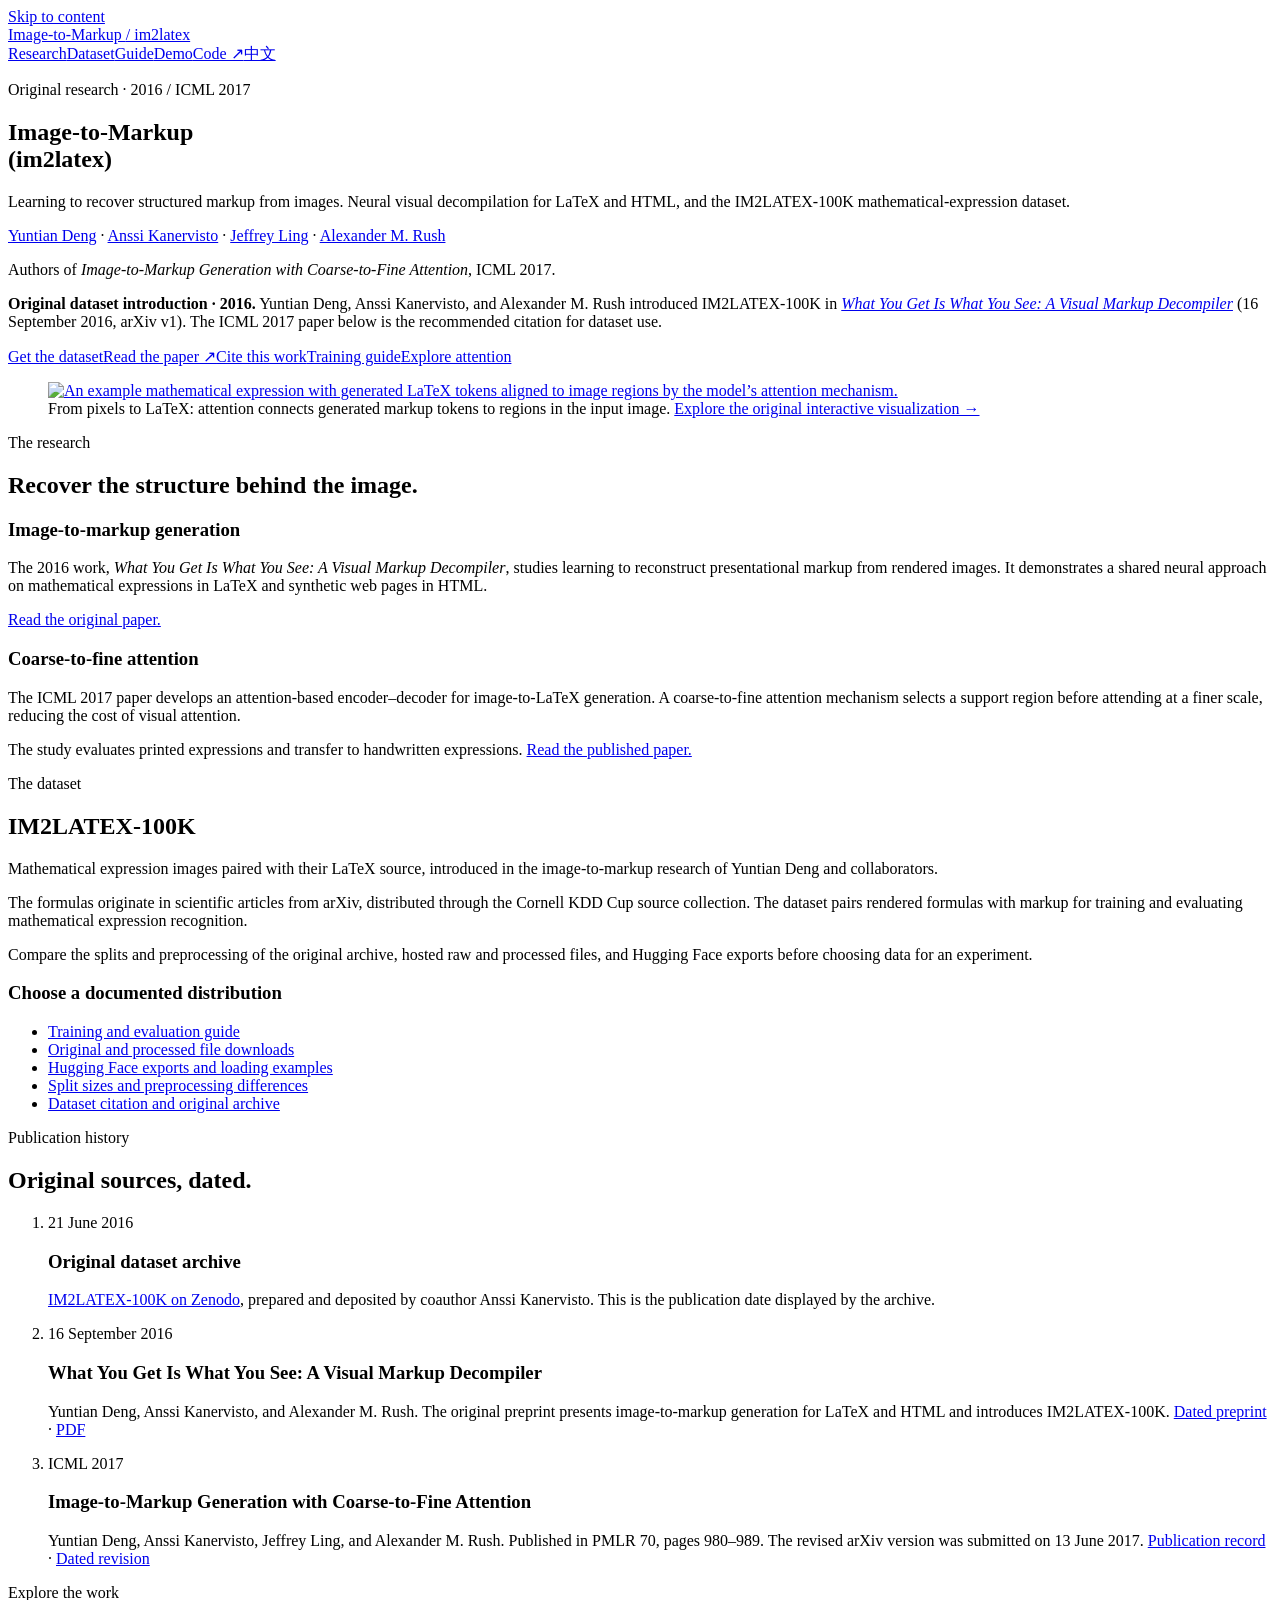
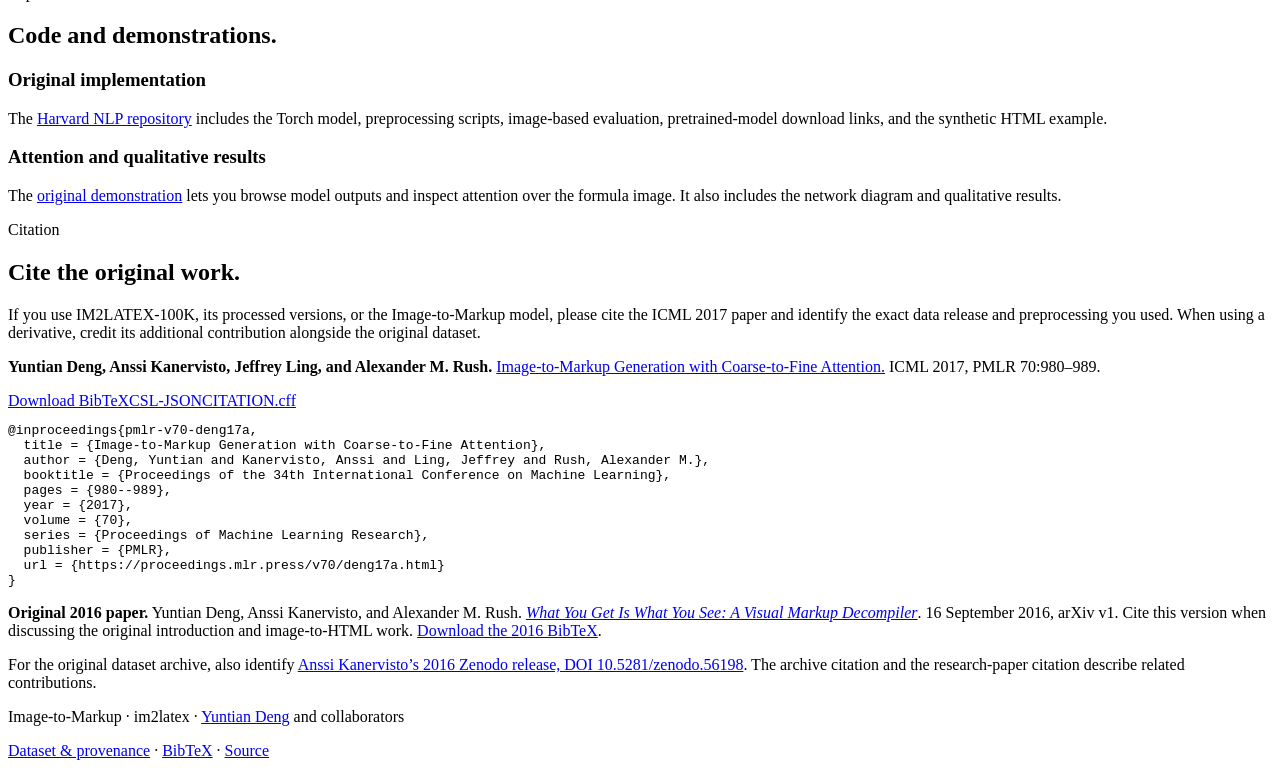
==== commit 8a1e4c4e: "Remove process narration from research pages" ====
--- a/site/index.html
+++ b/site/index.html
@@ -21,8 +21,8 @@
 </head><body><a class="skip" href="#main">Skip to content</a><header class="top"><div class="wrap"><a class="brand" href="/">Image-to-Markup <span class="small">/ im2latex</span></a><nav class="nav" aria-label="Main navigation"><a href="/" aria-current="page">Research</a><a href="/data/" >Dataset</a><a href="/guide/">Guide</a><a href="/demo.html">Demo</a><a href="https://github.com/harvardnlp/im2markup">Code ↗</a><a href="/zh/" lang="zh-Hans" hreflang="zh-Hans">中文</a></nav></div></header><main id="main" class="wrap">
 <section class="hero"><p class="eyebrow">Original research · 2016 / ICML 2017</p><h1>Image-to-Markup<br><span style="color:var(--accent)">(im2latex)</span></h1><p class="subtitle">Learning to recover structured markup from images. Neural visual decompilation for LaTeX and HTML, and the IM2LATEX-100K mathematical-expression dataset.</p><p class="authors"><a href="https://yuntiandeng.com/">Yuntian Deng</a> · <a href="https://github.com/Miffyli">Anssi Kanervisto</a> · <a href="https://github.com/jeffreyling">Jeffrey Ling</a> · <a href="https://rush-nlp.com/">Alexander M. Rush</a></p><p class="venue">Authors of <em>Image-to-Markup Generation with Coarse-to-Fine Attention</em>, ICML 2017.</p><p class="origin"><strong>Original dataset introduction · 2016.</strong> Yuntian Deng, Anssi Kanervisto, and Alexander M. Rush introduced IM2LATEX-100K in <a href="https://arxiv.org/abs/1609.04938v1"><em>What You Get Is What You See: A Visual Markup Decompiler</em></a> (16 September 2016, arXiv v1). The ICML 2017 paper below is the recommended citation for dataset use.</p><div class="actions"><a class="button primary" href="/data/">Get the dataset</a><a class="button" href="https://proceedings.mlr.press/v70/deng17a.html">Read the paper ↗</a><a class="button" href="#citation">Cite this work</a><a class="button" href="/guide/">Training guide</a><a class="button" href="/demo.html">Explore attention</a></div></section>
 <figure class="overview-figure" id="align"><a href="/demo.html#align"><img src="/mathex.png" width="2868" height="708" alt="An example mathematical expression with generated LaTeX tokens aligned to image regions by the model’s attention mechanism."></a><figcaption>From pixels to LaTeX: attention connects generated markup tokens to regions in the input image. <a href="/demo.html#align">Explore the original interactive visualization →</a></figcaption></figure>
-<section class="section" id="research"><p class="eyebrow">The research</p><h2>Recover the structure behind the image.</h2><div class="columns"><div><h3>Image-to-markup generation</h3><p>The 2016 work, <em>What You Get Is What You See: A Visual Markup Decompiler</em>, studies learning to reconstruct presentational markup from rendered images. It demonstrates a shared neural approach on mathematical expressions in LaTeX and synthetic web pages in HTML.</p><p>The project connects visual markup decompilation with model design, datasets, and evaluation. <a href="https://arxiv.org/abs/1609.04938v1">Read the original paper.</a></p></div><div><h3>Coarse-to-fine attention</h3><p>The ICML 2017 paper develops an attention-based encoder–decoder for image-to-LaTeX generation. A coarse-to-fine attention mechanism selects a support region before attending at a finer scale, reducing the cost of visual attention.</p><p>The study evaluates printed expressions and transfer to handwritten expressions. <a href="https://proceedings.mlr.press/v70/deng17a/deng17a.pdf">Read the published paper.</a></p></div></div></section>
-<section class="section" id="dataset"><p class="eyebrow">The dataset</p><h2>IM2LATEX-100K</h2><p class="section-intro">Mathematical expression images paired with their LaTeX source, introduced in the image-to-markup research of Yuntian Deng and collaborators.</p><div class="columns"><div><p>The formulas originate in scientific articles from arXiv, distributed through the Cornell KDD Cup source collection. The dataset pairs rendered formulas with markup for training and evaluating mathematical expression recognition.</p><p>Our dataset page brings together the original archive, the hosted raw and processed files, and the Hugging Face exports, with the distinctions needed for reproducible comparisons.</p></div><div><h3>Choose a documented distribution</h3><ul class="resources"><li><a href="/guide/">Training and evaluation guide</a></li><li><a href="/data/#downloads">Original and processed file downloads</a></li><li><a href="/data/#hugging-face">Hugging Face exports and loading examples</a></li><li><a href="/data/#versions">Split sizes and preprocessing differences</a></li><li><a href="/data/#citation">Dataset citation and original archive</a></li></ul></div></div></section>
+<section class="section" id="research"><p class="eyebrow">The research</p><h2>Recover the structure behind the image.</h2><div class="columns"><div><h3>Image-to-markup generation</h3><p>The 2016 work, <em>What You Get Is What You See: A Visual Markup Decompiler</em>, studies learning to reconstruct presentational markup from rendered images. It demonstrates a shared neural approach on mathematical expressions in LaTeX and synthetic web pages in HTML.</p><p><a href="https://arxiv.org/abs/1609.04938v1">Read the original paper.</a></p></div><div><h3>Coarse-to-fine attention</h3><p>The ICML 2017 paper develops an attention-based encoder–decoder for image-to-LaTeX generation. A coarse-to-fine attention mechanism selects a support region before attending at a finer scale, reducing the cost of visual attention.</p><p>The study evaluates printed expressions and transfer to handwritten expressions. <a href="https://proceedings.mlr.press/v70/deng17a/deng17a.pdf">Read the published paper.</a></p></div></div></section>
+<section class="section" id="dataset"><p class="eyebrow">The dataset</p><h2>IM2LATEX-100K</h2><p class="section-intro">Mathematical expression images paired with their LaTeX source, introduced in the image-to-markup research of Yuntian Deng and collaborators.</p><div class="columns"><div><p>The formulas originate in scientific articles from arXiv, distributed through the Cornell KDD Cup source collection. The dataset pairs rendered formulas with markup for training and evaluating mathematical expression recognition.</p><p>Compare the splits and preprocessing of the original archive, hosted raw and processed files, and Hugging Face exports before choosing data for an experiment.</p></div><div><h3>Choose a documented distribution</h3><ul class="resources"><li><a href="/guide/">Training and evaluation guide</a></li><li><a href="/data/#downloads">Original and processed file downloads</a></li><li><a href="/data/#hugging-face">Hugging Face exports and loading examples</a></li><li><a href="/data/#versions">Split sizes and preprocessing differences</a></li><li><a href="/data/#citation">Dataset citation and original archive</a></li></ul></div></div></section>
 <section class="section" id="history"><p class="eyebrow">Publication history</p><h2>Original sources, dated.</h2><ol class="timeline"><li><time datetime="2016-06-21">21 June 2016</time><div><h3>Original dataset archive</h3><p><a href="https://doi.org/10.5281/zenodo.56198">IM2LATEX-100K on Zenodo</a>, prepared and deposited by coauthor Anssi Kanervisto. This is the publication date displayed by the archive.</p></div></li><li><time datetime="2016-09-16">16 September 2016</time><div><h3>What You Get Is What You See: A Visual Markup Decompiler</h3><p>Yuntian Deng, Anssi Kanervisto, and Alexander M. Rush. The original preprint presents image-to-markup generation for LaTeX and HTML and introduces IM2LATEX-100K. <a href="https://arxiv.org/abs/1609.04938v1">Dated preprint</a> · <a href="https://arxiv.org/pdf/1609.04938v1">PDF</a></p></div></li><li><time datetime="2017">ICML 2017</time><div><h3>Image-to-Markup Generation with Coarse-to-Fine Attention</h3><p>Yuntian Deng, Anssi Kanervisto, Jeffrey Ling, and Alexander M. Rush. Published in PMLR 70, pages 980–989. The revised arXiv version was submitted on 13 June 2017. <a href="https://proceedings.mlr.press/v70/deng17a.html">Publication record</a> · <a href="https://arxiv.org/abs/1609.04938v2">Dated revision</a></p></div></li></ol></section>
 <section class="section" id="model"><p class="eyebrow">Explore the work</p><h2>Code and demonstrations.</h2><div class="columns"><div><h3>Original implementation</h3><p>The <a href="https://github.com/harvardnlp/im2markup">Harvard NLP repository</a> includes the Torch model, preprocessing scripts, image-based evaluation, pretrained-model download links, and the synthetic HTML example.</p></div><div id="results"><h3>Attention and qualitative results</h3><p>The <a href="/demo.html">original demonstration</a> lets you browse model outputs and inspect attention over the formula image. It also includes the network diagram and qualitative results.</p></div></div></section>
 <section class="section anchor" id="citation"><p class="eyebrow">Citation</p><h2>Cite the original work.</h2><p class="citation">If you use IM2LATEX-100K, its processed versions, or the Image-to-Markup model, please cite the ICML 2017 paper and identify the exact data release and preprocessing you used. When using a derivative, credit its additional contribution alongside the original dataset.</p><p class="citation"><strong>Yuntian Deng, Anssi Kanervisto, Jeffrey Ling, and Alexander M. Rush.</strong> <a href="https://proceedings.mlr.press/v70/deng17a.html">Image-to-Markup Generation with Coarse-to-Fine Attention.</a> ICML 2017, PMLR 70:980–989.</p><div class="citation-tools"><button type="button" data-copy="bibtex" hidden>Copy BibTeX</button><a href="/citation.bib" download>Download BibTeX</a><a href="/citation.csl.json" download>CSL-JSON</a><a href="/CITATION.cff" download>CITATION.cff</a></div><pre id="bibtex">@inproceedings{pmlr-v70-deng17a,
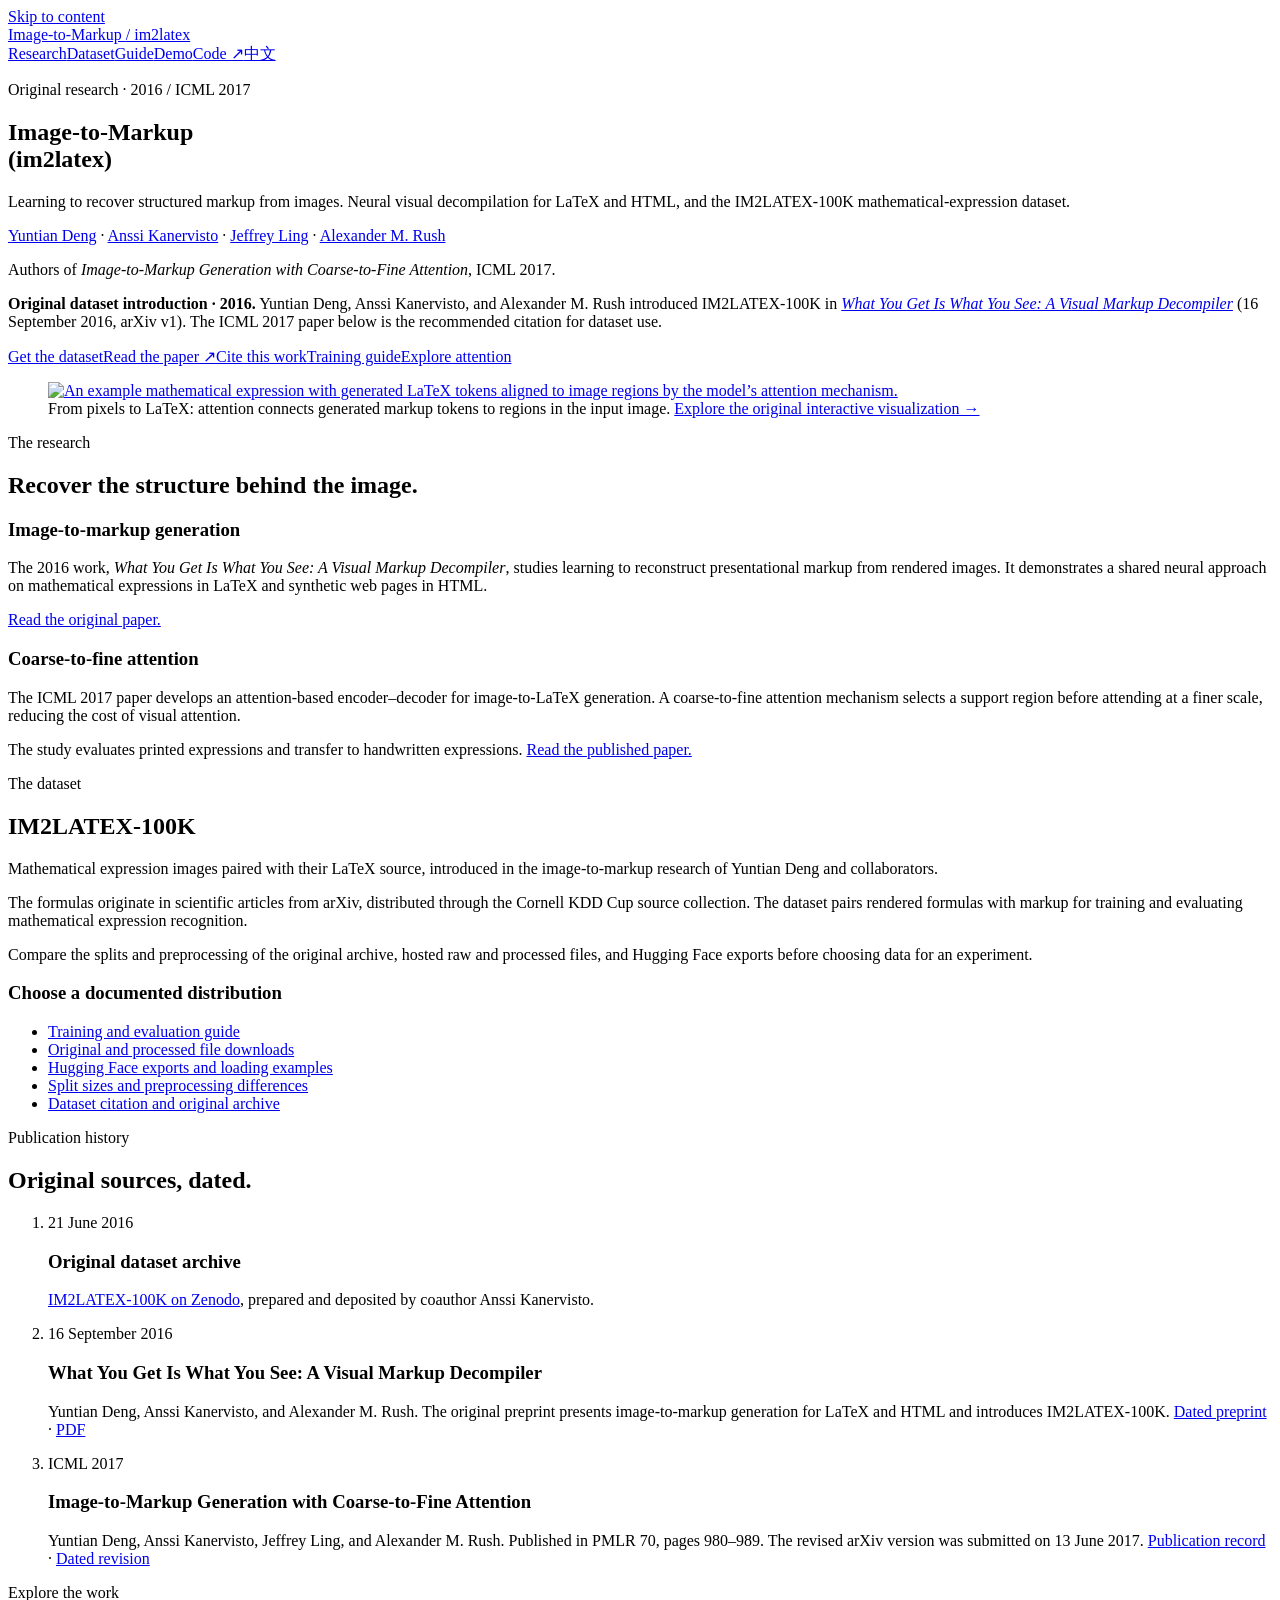
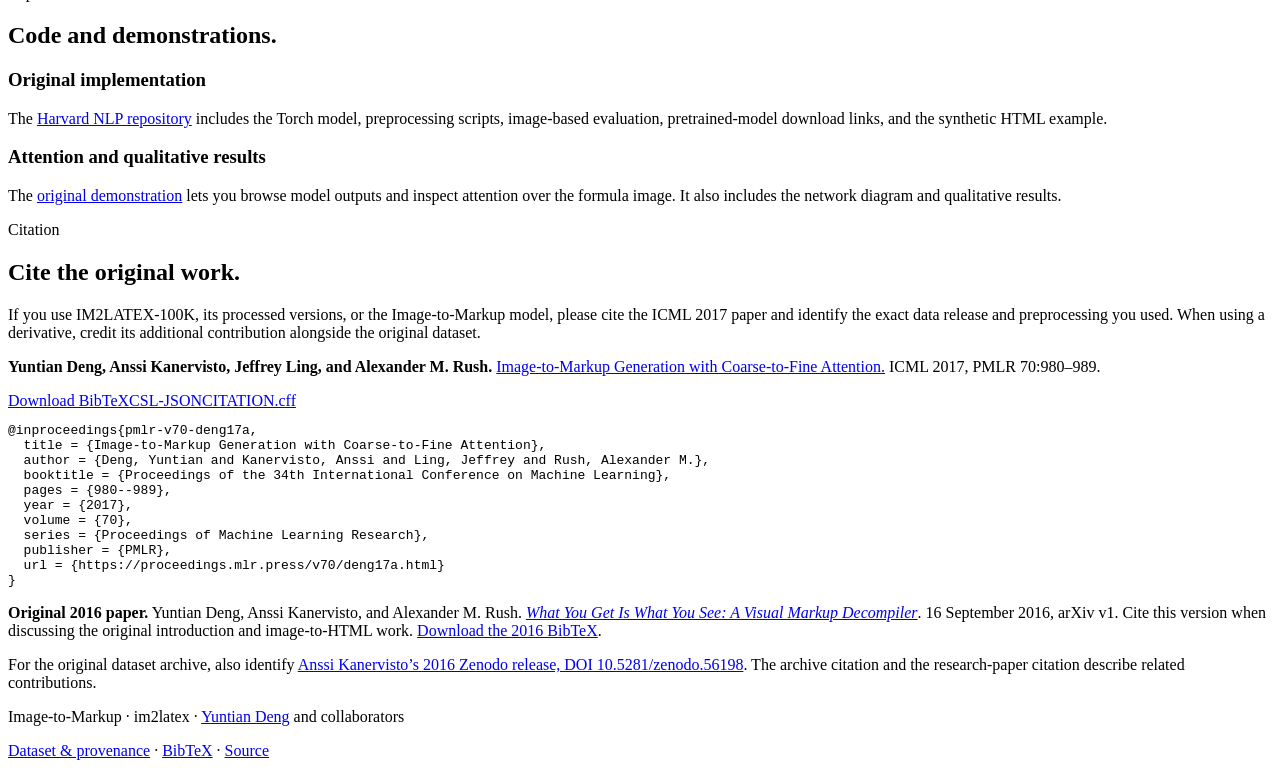
==== commit c0bddbe4: "Remove unnecessary caveats from research pages" ====
--- a/site/index.html
+++ b/site/index.html
@@ -23,7 +23,7 @@
 <figure class="overview-figure" id="align"><a href="/demo.html#align"><img src="/mathex.png" width="2868" height="708" alt="An example mathematical expression with generated LaTeX tokens aligned to image regions by the model’s attention mechanism."></a><figcaption>From pixels to LaTeX: attention connects generated markup tokens to regions in the input image. <a href="/demo.html#align">Explore the original interactive visualization →</a></figcaption></figure>
 <section class="section" id="research"><p class="eyebrow">The research</p><h2>Recover the structure behind the image.</h2><div class="columns"><div><h3>Image-to-markup generation</h3><p>The 2016 work, <em>What You Get Is What You See: A Visual Markup Decompiler</em>, studies learning to reconstruct presentational markup from rendered images. It demonstrates a shared neural approach on mathematical expressions in LaTeX and synthetic web pages in HTML.</p><p><a href="https://arxiv.org/abs/1609.04938v1">Read the original paper.</a></p></div><div><h3>Coarse-to-fine attention</h3><p>The ICML 2017 paper develops an attention-based encoder–decoder for image-to-LaTeX generation. A coarse-to-fine attention mechanism selects a support region before attending at a finer scale, reducing the cost of visual attention.</p><p>The study evaluates printed expressions and transfer to handwritten expressions. <a href="https://proceedings.mlr.press/v70/deng17a/deng17a.pdf">Read the published paper.</a></p></div></div></section>
 <section class="section" id="dataset"><p class="eyebrow">The dataset</p><h2>IM2LATEX-100K</h2><p class="section-intro">Mathematical expression images paired with their LaTeX source, introduced in the image-to-markup research of Yuntian Deng and collaborators.</p><div class="columns"><div><p>The formulas originate in scientific articles from arXiv, distributed through the Cornell KDD Cup source collection. The dataset pairs rendered formulas with markup for training and evaluating mathematical expression recognition.</p><p>Compare the splits and preprocessing of the original archive, hosted raw and processed files, and Hugging Face exports before choosing data for an experiment.</p></div><div><h3>Choose a documented distribution</h3><ul class="resources"><li><a href="/guide/">Training and evaluation guide</a></li><li><a href="/data/#downloads">Original and processed file downloads</a></li><li><a href="/data/#hugging-face">Hugging Face exports and loading examples</a></li><li><a href="/data/#versions">Split sizes and preprocessing differences</a></li><li><a href="/data/#citation">Dataset citation and original archive</a></li></ul></div></div></section>
-<section class="section" id="history"><p class="eyebrow">Publication history</p><h2>Original sources, dated.</h2><ol class="timeline"><li><time datetime="2016-06-21">21 June 2016</time><div><h3>Original dataset archive</h3><p><a href="https://doi.org/10.5281/zenodo.56198">IM2LATEX-100K on Zenodo</a>, prepared and deposited by coauthor Anssi Kanervisto. This is the publication date displayed by the archive.</p></div></li><li><time datetime="2016-09-16">16 September 2016</time><div><h3>What You Get Is What You See: A Visual Markup Decompiler</h3><p>Yuntian Deng, Anssi Kanervisto, and Alexander M. Rush. The original preprint presents image-to-markup generation for LaTeX and HTML and introduces IM2LATEX-100K. <a href="https://arxiv.org/abs/1609.04938v1">Dated preprint</a> · <a href="https://arxiv.org/pdf/1609.04938v1">PDF</a></p></div></li><li><time datetime="2017">ICML 2017</time><div><h3>Image-to-Markup Generation with Coarse-to-Fine Attention</h3><p>Yuntian Deng, Anssi Kanervisto, Jeffrey Ling, and Alexander M. Rush. Published in PMLR 70, pages 980–989. The revised arXiv version was submitted on 13 June 2017. <a href="https://proceedings.mlr.press/v70/deng17a.html">Publication record</a> · <a href="https://arxiv.org/abs/1609.04938v2">Dated revision</a></p></div></li></ol></section>
+<section class="section" id="history"><p class="eyebrow">Publication history</p><h2>Original sources, dated.</h2><ol class="timeline"><li><time datetime="2016-06-21">21 June 2016</time><div><h3>Original dataset archive</h3><p><a href="https://doi.org/10.5281/zenodo.56198">IM2LATEX-100K on Zenodo</a>, prepared and deposited by coauthor Anssi Kanervisto.</p></div></li><li><time datetime="2016-09-16">16 September 2016</time><div><h3>What You Get Is What You See: A Visual Markup Decompiler</h3><p>Yuntian Deng, Anssi Kanervisto, and Alexander M. Rush. The original preprint presents image-to-markup generation for LaTeX and HTML and introduces IM2LATEX-100K. <a href="https://arxiv.org/abs/1609.04938v1">Dated preprint</a> · <a href="https://arxiv.org/pdf/1609.04938v1">PDF</a></p></div></li><li><time datetime="2017">ICML 2017</time><div><h3>Image-to-Markup Generation with Coarse-to-Fine Attention</h3><p>Yuntian Deng, Anssi Kanervisto, Jeffrey Ling, and Alexander M. Rush. Published in PMLR 70, pages 980–989. The revised arXiv version was submitted on 13 June 2017. <a href="https://proceedings.mlr.press/v70/deng17a.html">Publication record</a> · <a href="https://arxiv.org/abs/1609.04938v2">Dated revision</a></p></div></li></ol></section>
 <section class="section" id="model"><p class="eyebrow">Explore the work</p><h2>Code and demonstrations.</h2><div class="columns"><div><h3>Original implementation</h3><p>The <a href="https://github.com/harvardnlp/im2markup">Harvard NLP repository</a> includes the Torch model, preprocessing scripts, image-based evaluation, pretrained-model download links, and the synthetic HTML example.</p></div><div id="results"><h3>Attention and qualitative results</h3><p>The <a href="/demo.html">original demonstration</a> lets you browse model outputs and inspect attention over the formula image. It also includes the network diagram and qualitative results.</p></div></div></section>
 <section class="section anchor" id="citation"><p class="eyebrow">Citation</p><h2>Cite the original work.</h2><p class="citation">If you use IM2LATEX-100K, its processed versions, or the Image-to-Markup model, please cite the ICML 2017 paper and identify the exact data release and preprocessing you used. When using a derivative, credit its additional contribution alongside the original dataset.</p><p class="citation"><strong>Yuntian Deng, Anssi Kanervisto, Jeffrey Ling, and Alexander M. Rush.</strong> <a href="https://proceedings.mlr.press/v70/deng17a.html">Image-to-Markup Generation with Coarse-to-Fine Attention.</a> ICML 2017, PMLR 70:980–989.</p><div class="citation-tools"><button type="button" data-copy="bibtex" hidden>Copy BibTeX</button><a href="/citation.bib" download>Download BibTeX</a><a href="/citation.csl.json" download>CSL-JSON</a><a href="/CITATION.cff" download>CITATION.cff</a></div><pre id="bibtex">@inproceedings{pmlr-v70-deng17a,
   title = {Image-to-Markup Generation with Coarse-to-Fine Attention},
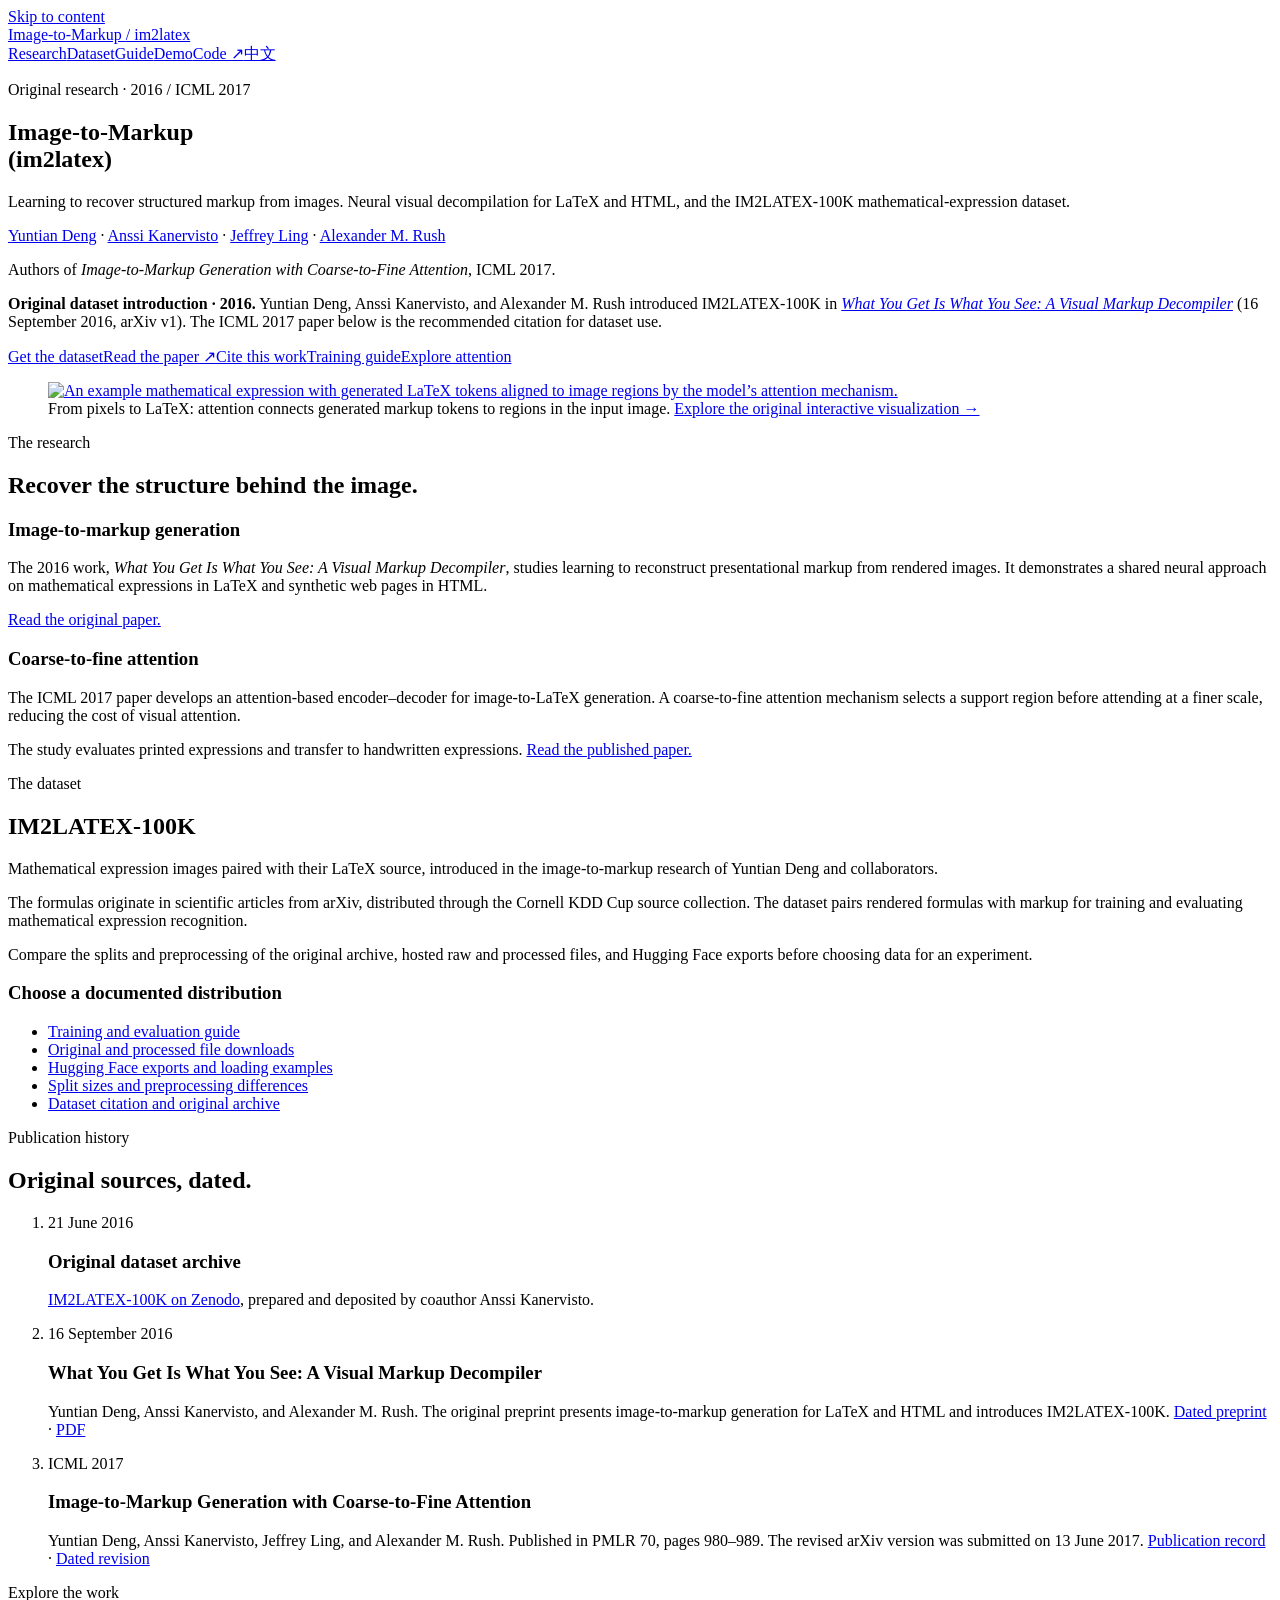
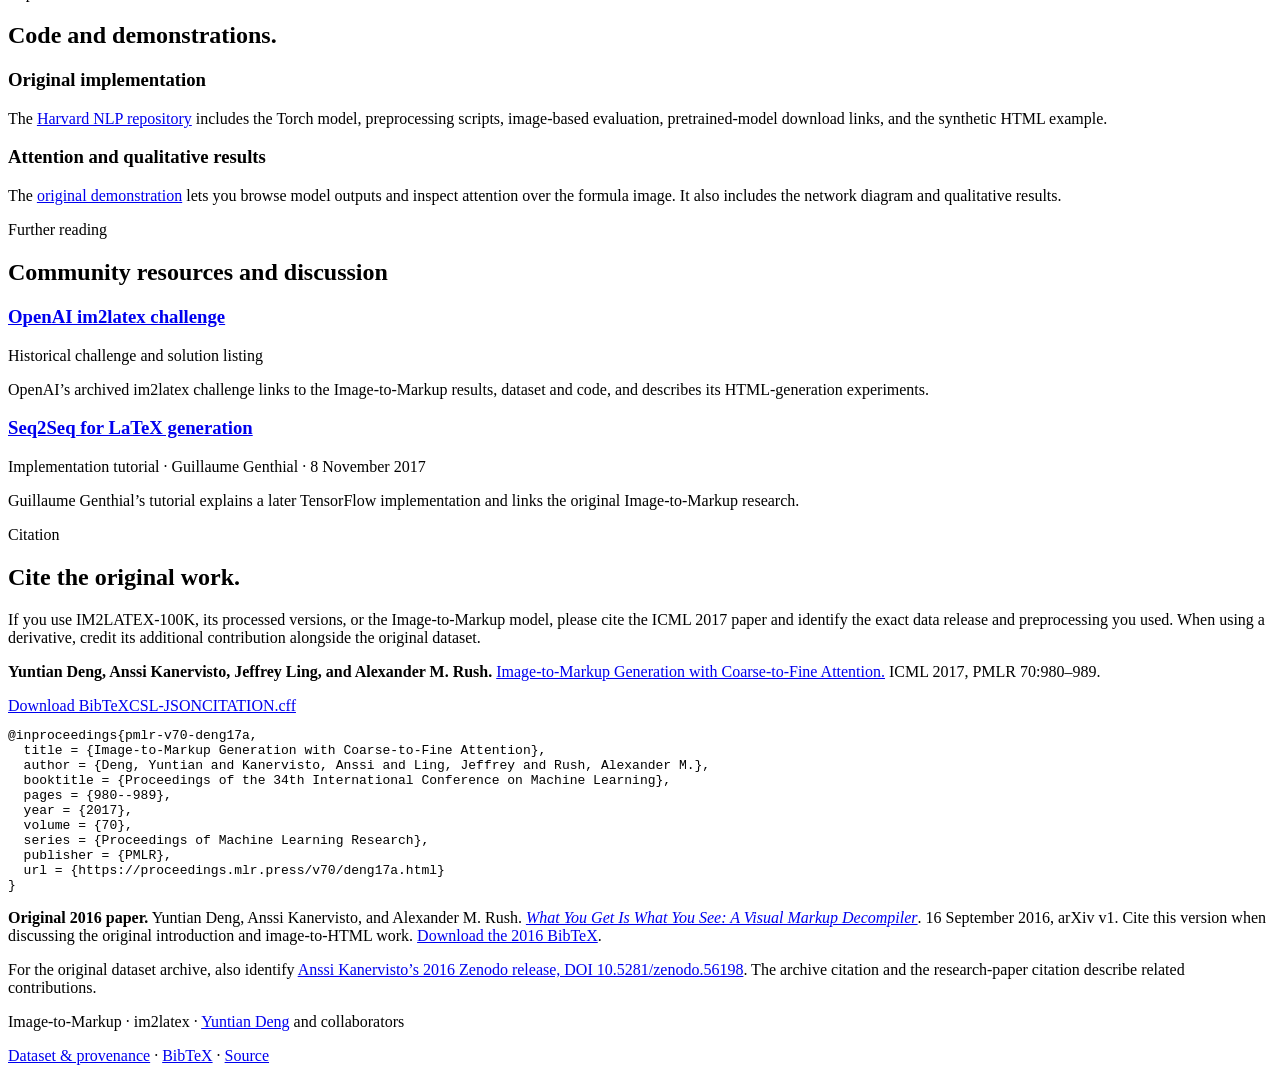
==== commit 280a929b: "Add selected community resources to project pages" ====
--- a/site/index.html
+++ b/site/index.html
@@ -25,6 +25,13 @@
 <section class="section" id="dataset"><p class="eyebrow">The dataset</p><h2>IM2LATEX-100K</h2><p class="section-intro">Mathematical expression images paired with their LaTeX source, introduced in the image-to-markup research of Yuntian Deng and collaborators.</p><div class="columns"><div><p>The formulas originate in scientific articles from arXiv, distributed through the Cornell KDD Cup source collection. The dataset pairs rendered formulas with markup for training and evaluating mathematical expression recognition.</p><p>Compare the splits and preprocessing of the original archive, hosted raw and processed files, and Hugging Face exports before choosing data for an experiment.</p></div><div><h3>Choose a documented distribution</h3><ul class="resources"><li><a href="/guide/">Training and evaluation guide</a></li><li><a href="/data/#downloads">Original and processed file downloads</a></li><li><a href="/data/#hugging-face">Hugging Face exports and loading examples</a></li><li><a href="/data/#versions">Split sizes and preprocessing differences</a></li><li><a href="/data/#citation">Dataset citation and original archive</a></li></ul></div></div></section>
 <section class="section" id="history"><p class="eyebrow">Publication history</p><h2>Original sources, dated.</h2><ol class="timeline"><li><time datetime="2016-06-21">21 June 2016</time><div><h3>Original dataset archive</h3><p><a href="https://doi.org/10.5281/zenodo.56198">IM2LATEX-100K on Zenodo</a>, prepared and deposited by coauthor Anssi Kanervisto.</p></div></li><li><time datetime="2016-09-16">16 September 2016</time><div><h3>What You Get Is What You See: A Visual Markup Decompiler</h3><p>Yuntian Deng, Anssi Kanervisto, and Alexander M. Rush. The original preprint presents image-to-markup generation for LaTeX and HTML and introduces IM2LATEX-100K. <a href="https://arxiv.org/abs/1609.04938v1">Dated preprint</a> · <a href="https://arxiv.org/pdf/1609.04938v1">PDF</a></p></div></li><li><time datetime="2017">ICML 2017</time><div><h3>Image-to-Markup Generation with Coarse-to-Fine Attention</h3><p>Yuntian Deng, Anssi Kanervisto, Jeffrey Ling, and Alexander M. Rush. Published in PMLR 70, pages 980–989. The revised arXiv version was submitted on 13 June 2017. <a href="https://proceedings.mlr.press/v70/deng17a.html">Publication record</a> · <a href="https://arxiv.org/abs/1609.04938v2">Dated revision</a></p></div></li></ol></section>
 <section class="section" id="model"><p class="eyebrow">Explore the work</p><h2>Code and demonstrations.</h2><div class="columns"><div><h3>Original implementation</h3><p>The <a href="https://github.com/harvardnlp/im2markup">Harvard NLP repository</a> includes the Torch model, preprocessing scripts, image-based evaluation, pretrained-model download links, and the synthetic HTML example.</p></div><div id="results"><h3>Attention and qualitative results</h3><p>The <a href="/demo.html">original demonstration</a> lets you browse model outputs and inspect attention over the formula image. It also includes the network diagram and qualitative results.</p></div></div></section>
+<section class="section" id="community">
+  <p class="eyebrow">Further reading</p><h2>Community resources and discussion</h2>
+  <div class="columns">
+    <div><h3><a href="https://github.com/openai/requests-for-research/blob/master/_requests_for_research/im2latex.html">OpenAI im2latex challenge</a></h3><p class="small">Historical challenge and solution listing</p><p>OpenAI’s archived im2latex challenge links to the Image-to-Markup results, dataset and code, and describes its HTML-generation experiments.</p></div>
+    <div><h3><a href="https://guillaumegenthial.github.io/image-to-latex.html">Seq2Seq for LaTeX generation</a></h3><p class="small">Implementation tutorial · Guillaume Genthial · <time datetime="2017-11-08">8 November 2017</time></p><p>Guillaume Genthial’s tutorial explains a later TensorFlow implementation and links the original Image-to-Markup research.</p></div>
+  </div>
+</section>
 <section class="section anchor" id="citation"><p class="eyebrow">Citation</p><h2>Cite the original work.</h2><p class="citation">If you use IM2LATEX-100K, its processed versions, or the Image-to-Markup model, please cite the ICML 2017 paper and identify the exact data release and preprocessing you used. When using a derivative, credit its additional contribution alongside the original dataset.</p><p class="citation"><strong>Yuntian Deng, Anssi Kanervisto, Jeffrey Ling, and Alexander M. Rush.</strong> <a href="https://proceedings.mlr.press/v70/deng17a.html">Image-to-Markup Generation with Coarse-to-Fine Attention.</a> ICML 2017, PMLR 70:980–989.</p><div class="citation-tools"><button type="button" data-copy="bibtex" hidden>Copy BibTeX</button><a href="/citation.bib" download>Download BibTeX</a><a href="/citation.csl.json" download>CSL-JSON</a><a href="/CITATION.cff" download>CITATION.cff</a></div><pre id="bibtex">@inproceedings{pmlr-v70-deng17a,
   title = {Image-to-Markup Generation with Coarse-to-Fine Attention},
   author = {Deng, Yuntian and Kanervisto, Anssi and Ling, Jeffrey and Rush, Alexander M.},
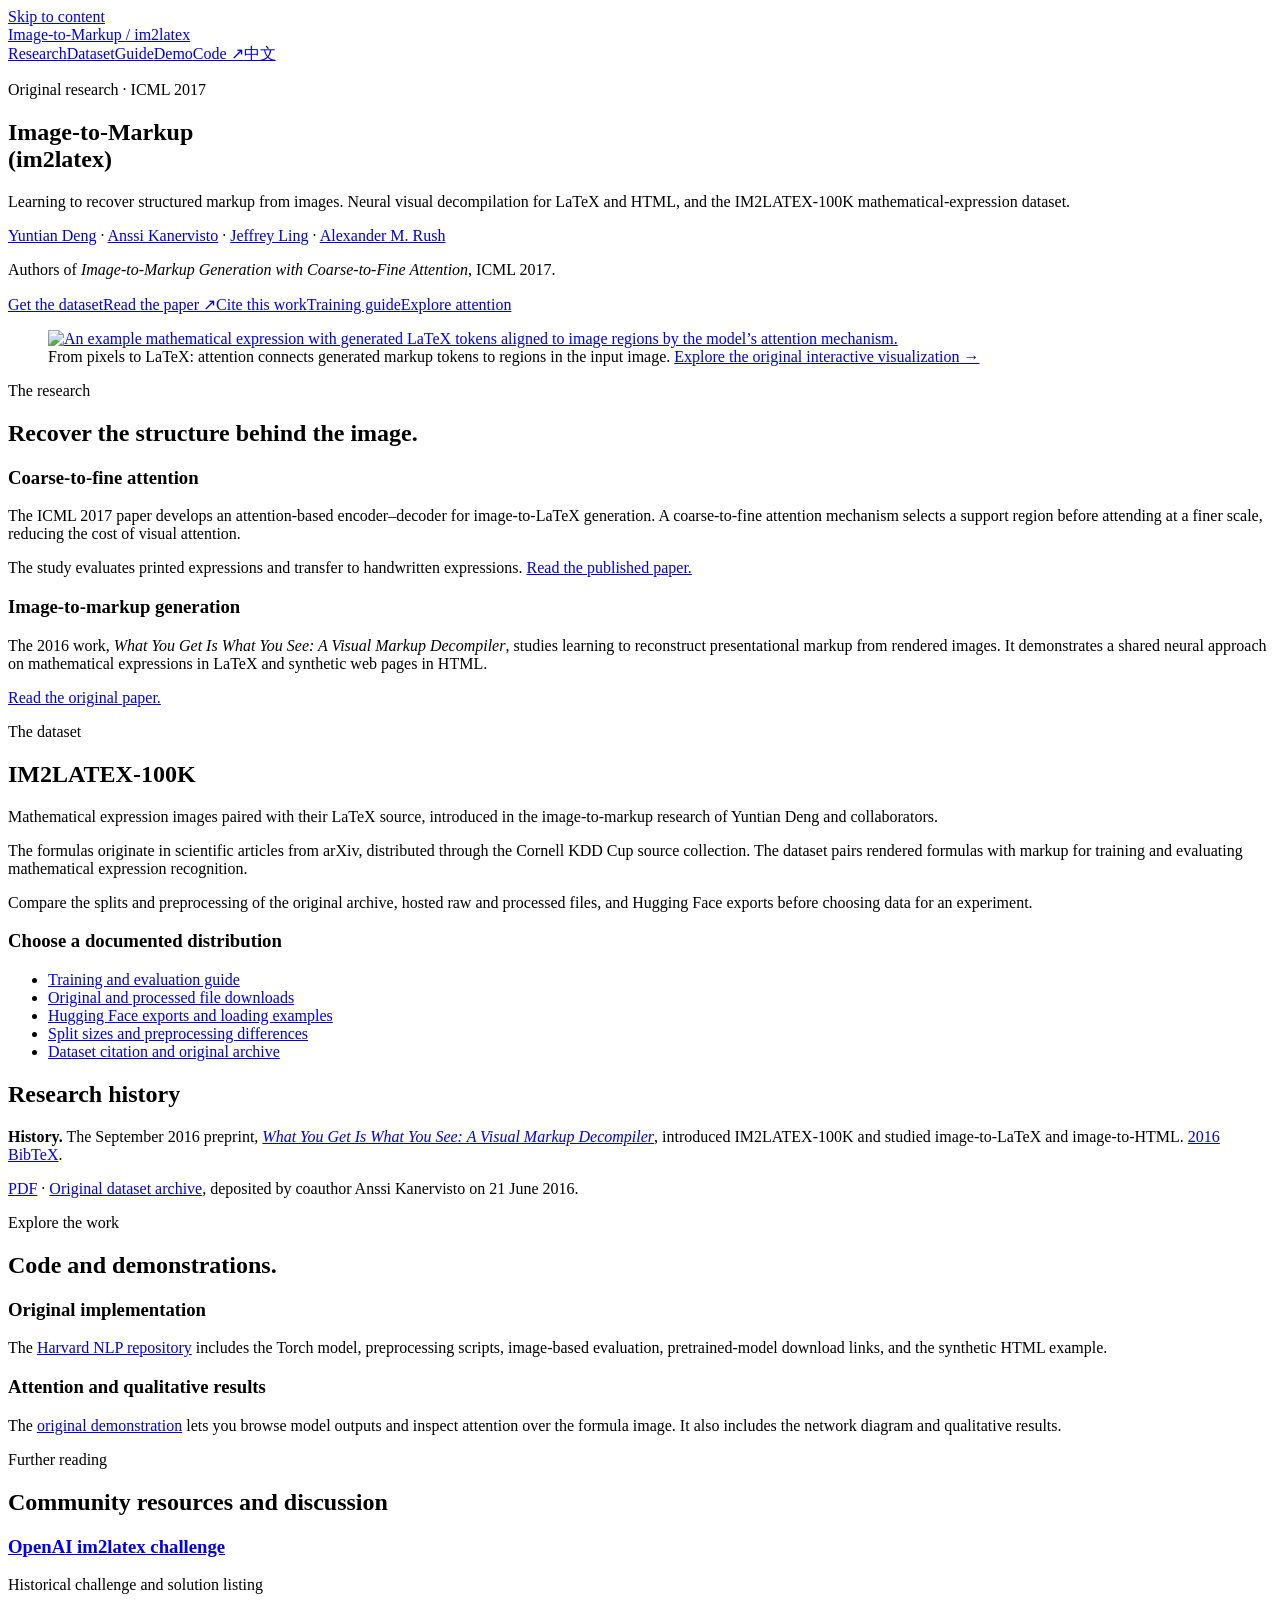
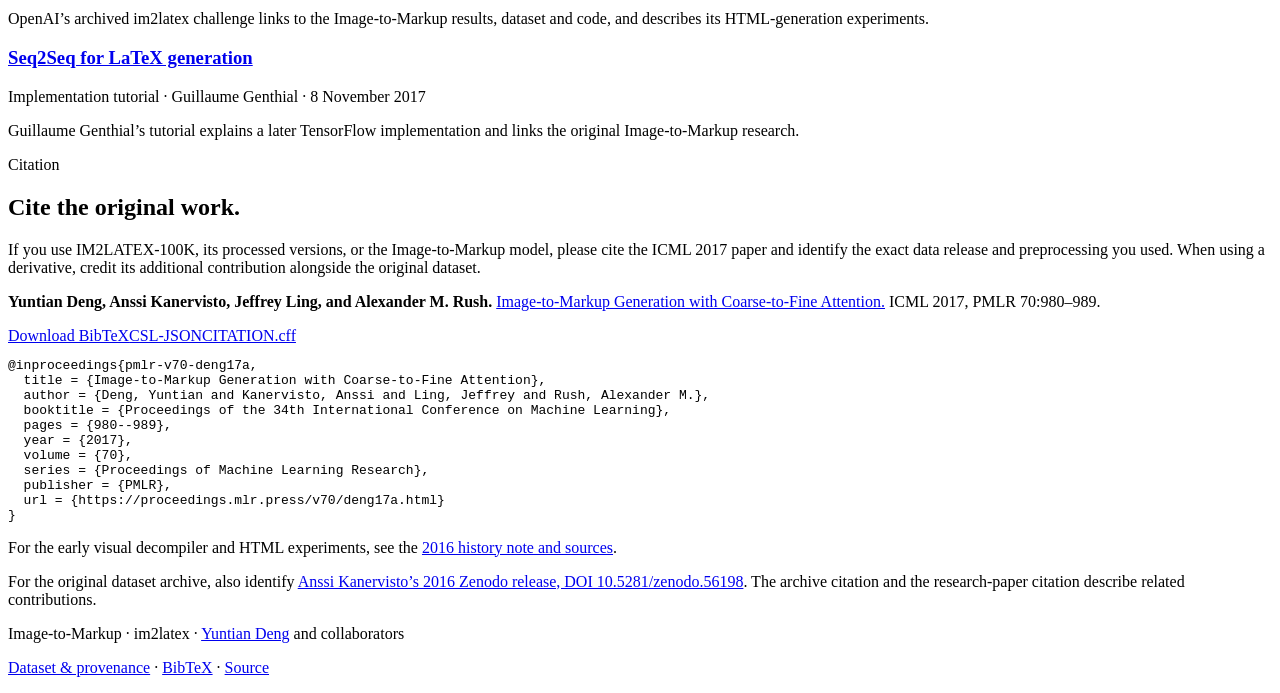
==== commit 63e7a5c9: "Make ICML 2017 the default research citation" ====
--- a/site/index.html
+++ b/site/index.html
@@ -17,13 +17,13 @@
 <meta name="citation_pdf_url" content="https://proceedings.mlr.press/v70/deng17a/deng17a.pdf">
 <meta name="citation_firstpage" content="980">
 <meta name="citation_lastpage" content="989">
-<script type="application/ld+json">{"@context": "https://schema.org", "@graph": [{"@context": "https://schema.org", "@type": "ScholarlyArticle", "@id": "https://im2markup.yuntiandeng.com/#paper-2016", "name": "What You Get Is What You See: A Visual Markup Decompiler", "author": [{"@type": "Person", "name": "Yuntian Deng", "url": "https://yuntiandeng.com/"}, {"@type": "Person", "name": "Anssi Kanervisto", "url": "https://github.com/Miffyli"}, {"@type": "Person", "name": "Alexander M. Rush", "url": "https://rush-nlp.com/"}], "datePublished": "2016-09-16", "version": "arXiv v1", "url": "https://arxiv.org/abs/1609.04938v1", "identifier": "arXiv:1609.04938v1", "description": "The original Image-to-Markup paper introduces IM2LATEX-100K and learns to recover LaTeX and HTML from rendered images.", "encoding": {"@type": "MediaObject", "contentUrl": "https://arxiv.org/pdf/1609.04938v1", "encodingFormat": "application/pdf"}}, {"@context": "https://schema.org", "@type": "ScholarlyArticle", "@id": "https://im2markup.yuntiandeng.com/#paper", "name": "Image-to-Markup Generation with Coarse-to-Fine Attention", "author": [{"@type": "Person", "name": "Yuntian Deng", "url": "https://yuntiandeng.com/"}, {"@type": "Person", "name": "Anssi Kanervisto", "url": "https://github.com/Miffyli"}, {"@type": "Person", "name": "Jeffrey Ling", "url": "https://github.com/jeffreyling"}, {"@type": "Person", "name": "Alexander M. Rush", "url": "https://rush-nlp.com/"}], "datePublished": "2017", "url": "https://proceedings.mlr.press/v70/deng17a.html", "sameAs": "https://arxiv.org/abs/1609.04938v2", "isPartOf": {"@type": "PublicationVolume", "name": "Proceedings of Machine Learning Research", "volumeNumber": "70"}, "pageStart": "980", "pageEnd": "989", "encoding": {"@type": "MediaObject", "contentUrl": "https://proceedings.mlr.press/v70/deng17a/deng17a.pdf", "encodingFormat": "application/pdf"}, "isBasedOn": {"@id": "https://im2markup.yuntiandeng.com/#paper-2016"}}, {"@type": "WebPage", "@id": "https://im2markup.yuntiandeng.com/zh/#webpage", "url": "https://im2markup.yuntiandeng.com/zh/", "name": "Image-to-Markup（im2latex）：图片转 LaTeX 与公式识别", "description": "Image-to-Markup（im2latex）将图像转换为可编辑的标记代码。这项研究包括公式图像到 LaTeX、网页截图到 HTML，以及 IM2LATEX-100K 数据集；本页区分 2016 年原始论文与 ICML 2017 年论文，并提供原作者、代码和引用。", "inLanguage": "zh-Hans", "isPartOf": {"@id": "https://im2markup.yuntiandeng.com/"}, "about": [{"@id": "https://im2markup.yuntiandeng.com/#paper-2016"}, {"@id": "https://im2markup.yuntiandeng.com/#paper"}]}]}</script><script src="/site.js" defer></script>
+<script type="application/ld+json">{"@context": "https://schema.org", "@graph": [{"@context": "https://schema.org", "@type": "ScholarlyArticle", "@id": "https://im2markup.yuntiandeng.com/#paper", "name": "Image-to-Markup Generation with Coarse-to-Fine Attention", "author": [{"@type": "Person", "name": "Yuntian Deng", "url": "https://yuntiandeng.com/"}, {"@type": "Person", "name": "Anssi Kanervisto", "url": "https://github.com/Miffyli"}, {"@type": "Person", "name": "Jeffrey Ling", "url": "https://github.com/jeffreyling"}, {"@type": "Person", "name": "Alexander M. Rush", "url": "https://rush-nlp.com/"}], "datePublished": "2017", "url": "https://proceedings.mlr.press/v70/deng17a.html", "sameAs": "https://arxiv.org/abs/1609.04938v2", "isPartOf": {"@type": "PublicationVolume", "name": "Proceedings of Machine Learning Research", "volumeNumber": "70"}, "pageStart": "980", "pageEnd": "989", "encoding": {"@type": "MediaObject", "contentUrl": "https://proceedings.mlr.press/v70/deng17a/deng17a.pdf", "encodingFormat": "application/pdf"}, "isBasedOn": {"@id": "https://im2markup.yuntiandeng.com/#paper-2016"}}, {"@context": "https://schema.org", "@type": "ScholarlyArticle", "@id": "https://im2markup.yuntiandeng.com/#paper-2016", "name": "What You Get Is What You See: A Visual Markup Decompiler", "author": [{"@type": "Person", "name": "Yuntian Deng", "url": "https://yuntiandeng.com/"}, {"@type": "Person", "name": "Anssi Kanervisto", "url": "https://github.com/Miffyli"}, {"@type": "Person", "name": "Alexander M. Rush", "url": "https://rush-nlp.com/"}], "datePublished": "2016-09-16", "version": "arXiv v1", "url": "https://arxiv.org/abs/1609.04938v1", "identifier": "arXiv:1609.04938v1", "description": "The original Image-to-Markup paper introduces IM2LATEX-100K and learns to recover LaTeX and HTML from rendered images.", "encoding": {"@type": "MediaObject", "contentUrl": "https://arxiv.org/pdf/1609.04938v1", "encodingFormat": "application/pdf"}}, {"@type": "WebPage", "@id": "https://im2markup.yuntiandeng.com/zh/#webpage", "url": "https://im2markup.yuntiandeng.com/zh/", "name": "Image-to-Markup（im2latex）：图片转 LaTeX 与公式识别", "description": "Image-to-Markup（im2latex）将图像转换为可编辑的标记代码。这项研究包括公式图像到 LaTeX、网页截图到 HTML，以及 IM2LATEX-100K 数据集；本页提供作者、代码和 ICML 2017 论文引用。", "inLanguage": "zh-Hans", "isPartOf": {"@id": "https://im2markup.yuntiandeng.com/"}, "about": [{"@id": "https://im2markup.yuntiandeng.com/#paper"}, {"@id": "https://im2markup.yuntiandeng.com/#paper-2016"}]}]}</script><script src="/site.js" defer></script>
 </head><body><a class="skip" href="#main">Skip to content</a><header class="top"><div class="wrap"><a class="brand" href="/">Image-to-Markup <span class="small">/ im2latex</span></a><nav class="nav" aria-label="Main navigation"><a href="/" aria-current="page">Research</a><a href="/data/" >Dataset</a><a href="/guide/">Guide</a><a href="/demo.html">Demo</a><a href="https://github.com/harvardnlp/im2markup">Code ↗</a><a href="/zh/" lang="zh-Hans" hreflang="zh-Hans">中文</a></nav></div></header><main id="main" class="wrap">
-<section class="hero"><p class="eyebrow">Original research · 2016 / ICML 2017</p><h1>Image-to-Markup<br><span style="color:var(--accent)">(im2latex)</span></h1><p class="subtitle">Learning to recover structured markup from images. Neural visual decompilation for LaTeX and HTML, and the IM2LATEX-100K mathematical-expression dataset.</p><p class="authors"><a href="https://yuntiandeng.com/">Yuntian Deng</a> · <a href="https://github.com/Miffyli">Anssi Kanervisto</a> · <a href="https://github.com/jeffreyling">Jeffrey Ling</a> · <a href="https://rush-nlp.com/">Alexander M. Rush</a></p><p class="venue">Authors of <em>Image-to-Markup Generation with Coarse-to-Fine Attention</em>, ICML 2017.</p><p class="origin"><strong>Original dataset introduction · 2016.</strong> Yuntian Deng, Anssi Kanervisto, and Alexander M. Rush introduced IM2LATEX-100K in <a href="https://arxiv.org/abs/1609.04938v1"><em>What You Get Is What You See: A Visual Markup Decompiler</em></a> (16 September 2016, arXiv v1). The ICML 2017 paper below is the recommended citation for dataset use.</p><div class="actions"><a class="button primary" href="/data/">Get the dataset</a><a class="button" href="https://proceedings.mlr.press/v70/deng17a.html">Read the paper ↗</a><a class="button" href="#citation">Cite this work</a><a class="button" href="/guide/">Training guide</a><a class="button" href="/demo.html">Explore attention</a></div></section>
+<section class="hero"><p class="eyebrow">Original research · ICML 2017</p><h1>Image-to-Markup<br><span style="color:var(--accent)">(im2latex)</span></h1><p class="subtitle">Learning to recover structured markup from images. Neural visual decompilation for LaTeX and HTML, and the IM2LATEX-100K mathematical-expression dataset.</p><p class="authors"><a href="https://yuntiandeng.com/">Yuntian Deng</a> · <a href="https://github.com/Miffyli">Anssi Kanervisto</a> · <a href="https://github.com/jeffreyling">Jeffrey Ling</a> · <a href="https://rush-nlp.com/">Alexander M. Rush</a></p><p class="venue">Authors of <em>Image-to-Markup Generation with Coarse-to-Fine Attention</em>, ICML 2017.</p><div class="actions"><a class="button primary" href="/data/">Get the dataset</a><a class="button" href="https://proceedings.mlr.press/v70/deng17a.html">Read the paper ↗</a><a class="button" href="#citation">Cite this work</a><a class="button" href="/guide/">Training guide</a><a class="button" href="/demo.html">Explore attention</a></div></section>
 <figure class="overview-figure" id="align"><a href="/demo.html#align"><img src="/mathex.png" width="2868" height="708" alt="An example mathematical expression with generated LaTeX tokens aligned to image regions by the model’s attention mechanism."></a><figcaption>From pixels to LaTeX: attention connects generated markup tokens to regions in the input image. <a href="/demo.html#align">Explore the original interactive visualization →</a></figcaption></figure>
-<section class="section" id="research"><p class="eyebrow">The research</p><h2>Recover the structure behind the image.</h2><div class="columns"><div><h3>Image-to-markup generation</h3><p>The 2016 work, <em>What You Get Is What You See: A Visual Markup Decompiler</em>, studies learning to reconstruct presentational markup from rendered images. It demonstrates a shared neural approach on mathematical expressions in LaTeX and synthetic web pages in HTML.</p><p><a href="https://arxiv.org/abs/1609.04938v1">Read the original paper.</a></p></div><div><h3>Coarse-to-fine attention</h3><p>The ICML 2017 paper develops an attention-based encoder–decoder for image-to-LaTeX generation. A coarse-to-fine attention mechanism selects a support region before attending at a finer scale, reducing the cost of visual attention.</p><p>The study evaluates printed expressions and transfer to handwritten expressions. <a href="https://proceedings.mlr.press/v70/deng17a/deng17a.pdf">Read the published paper.</a></p></div></div></section>
+<section class="section" id="research"><p class="eyebrow">The research</p><h2>Recover the structure behind the image.</h2><div class="columns"><div><h3>Coarse-to-fine attention</h3><p>The ICML 2017 paper develops an attention-based encoder–decoder for image-to-LaTeX generation. A coarse-to-fine attention mechanism selects a support region before attending at a finer scale, reducing the cost of visual attention.</p><p>The study evaluates printed expressions and transfer to handwritten expressions. <a href="https://proceedings.mlr.press/v70/deng17a/deng17a.pdf">Read the published paper.</a></p></div><div><h3>Image-to-markup generation</h3><p>The 2016 work, <em>What You Get Is What You See: A Visual Markup Decompiler</em>, studies learning to reconstruct presentational markup from rendered images. It demonstrates a shared neural approach on mathematical expressions in LaTeX and synthetic web pages in HTML.</p><p><a href="https://arxiv.org/abs/1609.04938v1">Read the original paper.</a></p></div></div></section>
 <section class="section" id="dataset"><p class="eyebrow">The dataset</p><h2>IM2LATEX-100K</h2><p class="section-intro">Mathematical expression images paired with their LaTeX source, introduced in the image-to-markup research of Yuntian Deng and collaborators.</p><div class="columns"><div><p>The formulas originate in scientific articles from arXiv, distributed through the Cornell KDD Cup source collection. The dataset pairs rendered formulas with markup for training and evaluating mathematical expression recognition.</p><p>Compare the splits and preprocessing of the original archive, hosted raw and processed files, and Hugging Face exports before choosing data for an experiment.</p></div><div><h3>Choose a documented distribution</h3><ul class="resources"><li><a href="/guide/">Training and evaluation guide</a></li><li><a href="/data/#downloads">Original and processed file downloads</a></li><li><a href="/data/#hugging-face">Hugging Face exports and loading examples</a></li><li><a href="/data/#versions">Split sizes and preprocessing differences</a></li><li><a href="/data/#citation">Dataset citation and original archive</a></li></ul></div></div></section>
-<section class="section" id="history"><p class="eyebrow">Publication history</p><h2>Original sources, dated.</h2><ol class="timeline"><li><time datetime="2016-06-21">21 June 2016</time><div><h3>Original dataset archive</h3><p><a href="https://doi.org/10.5281/zenodo.56198">IM2LATEX-100K on Zenodo</a>, prepared and deposited by coauthor Anssi Kanervisto.</p></div></li><li><time datetime="2016-09-16">16 September 2016</time><div><h3>What You Get Is What You See: A Visual Markup Decompiler</h3><p>Yuntian Deng, Anssi Kanervisto, and Alexander M. Rush. The original preprint presents image-to-markup generation for LaTeX and HTML and introduces IM2LATEX-100K. <a href="https://arxiv.org/abs/1609.04938v1">Dated preprint</a> · <a href="https://arxiv.org/pdf/1609.04938v1">PDF</a></p></div></li><li><time datetime="2017">ICML 2017</time><div><h3>Image-to-Markup Generation with Coarse-to-Fine Attention</h3><p>Yuntian Deng, Anssi Kanervisto, Jeffrey Ling, and Alexander M. Rush. Published in PMLR 70, pages 980–989. The revised arXiv version was submitted on 13 June 2017. <a href="https://proceedings.mlr.press/v70/deng17a.html">Publication record</a> · <a href="https://arxiv.org/abs/1609.04938v2">Dated revision</a></p></div></li></ol></section>
+<section class="section" id="history"><h2>Research history</h2><p class="small"><strong>History.</strong> The September 2016 preprint, <a href="https://arxiv.org/abs/1609.04938v1"><em>What You Get Is What You See: A Visual Markup Decompiler</em></a>, introduced IM2LATEX-100K and studied image-to-LaTeX and image-to-HTML. <a href="/citation-2016.bib" download>2016 BibTeX</a>.</p><p class="small"><a href="https://arxiv.org/pdf/1609.04938v1">PDF</a> · <a href="https://zenodo.org/records/56198">Original dataset archive</a>, deposited by coauthor Anssi Kanervisto on 21 June 2016.</p></section>
 <section class="section" id="model"><p class="eyebrow">Explore the work</p><h2>Code and demonstrations.</h2><div class="columns"><div><h3>Original implementation</h3><p>The <a href="https://github.com/harvardnlp/im2markup">Harvard NLP repository</a> includes the Torch model, preprocessing scripts, image-based evaluation, pretrained-model download links, and the synthetic HTML example.</p></div><div id="results"><h3>Attention and qualitative results</h3><p>The <a href="/demo.html">original demonstration</a> lets you browse model outputs and inspect attention over the formula image. It also includes the network diagram and qualitative results.</p></div></div></section>
 <section class="section" id="community">
   <p class="eyebrow">Further reading</p><h2>Community resources and discussion</h2>
@@ -43,4 +43,4 @@
   publisher = {PMLR},
   url = {https://proceedings.mlr.press/v70/deng17a.html}
 }
-</pre><p id="copy-status" class="status" role="status" aria-live="polite"></p><div class="note"><p><strong>Original 2016 paper.</strong> Yuntian Deng, Anssi Kanervisto, and Alexander M. Rush. <a href="https://arxiv.org/abs/1609.04938v1"><em>What You Get Is What You See: A Visual Markup Decompiler</em></a>. 16 September 2016, arXiv v1. Cite this version when discussing the original introduction and image-to-HTML work. <a href="/citation-2016.bib" download>Download the 2016 BibTeX</a>.</p></div><p class="small">For the original dataset archive, also identify <a href="https://doi.org/10.5281/zenodo.56198">Anssi Kanervisto’s 2016 Zenodo release, DOI 10.5281/zenodo.56198</a>. The archive citation and the research-paper citation describe related contributions.</p></section></main><footer class="footer"><div class="wrap"><p>Image-to-Markup · im2latex · <a href="https://yuntiandeng.com/">Yuntian Deng</a> and collaborators</p><p><a href="/data/">Dataset &amp; provenance</a> · <a href="/citation.bib">BibTeX</a> · <a href="https://github.com/harvardnlp/im2markup">Source</a></p></div></footer></body></html>
+</pre><p id="copy-status" class="status" role="status" aria-live="polite"></p><p class="small">For the early visual decompiler and HTML experiments, see the <a href="#history">2016 history note and sources</a>.</p><p class="small">For the original dataset archive, also identify <a href="https://doi.org/10.5281/zenodo.56198">Anssi Kanervisto’s 2016 Zenodo release, DOI 10.5281/zenodo.56198</a>. The archive citation and the research-paper citation describe related contributions.</p></section></main><footer class="footer"><div class="wrap"><p>Image-to-Markup · im2latex · <a href="https://yuntiandeng.com/">Yuntian Deng</a> and collaborators</p><p><a href="/data/">Dataset &amp; provenance</a> · <a href="/citation.bib">BibTeX</a> · <a href="https://github.com/harvardnlp/im2markup">Source</a></p></div></footer></body></html>
